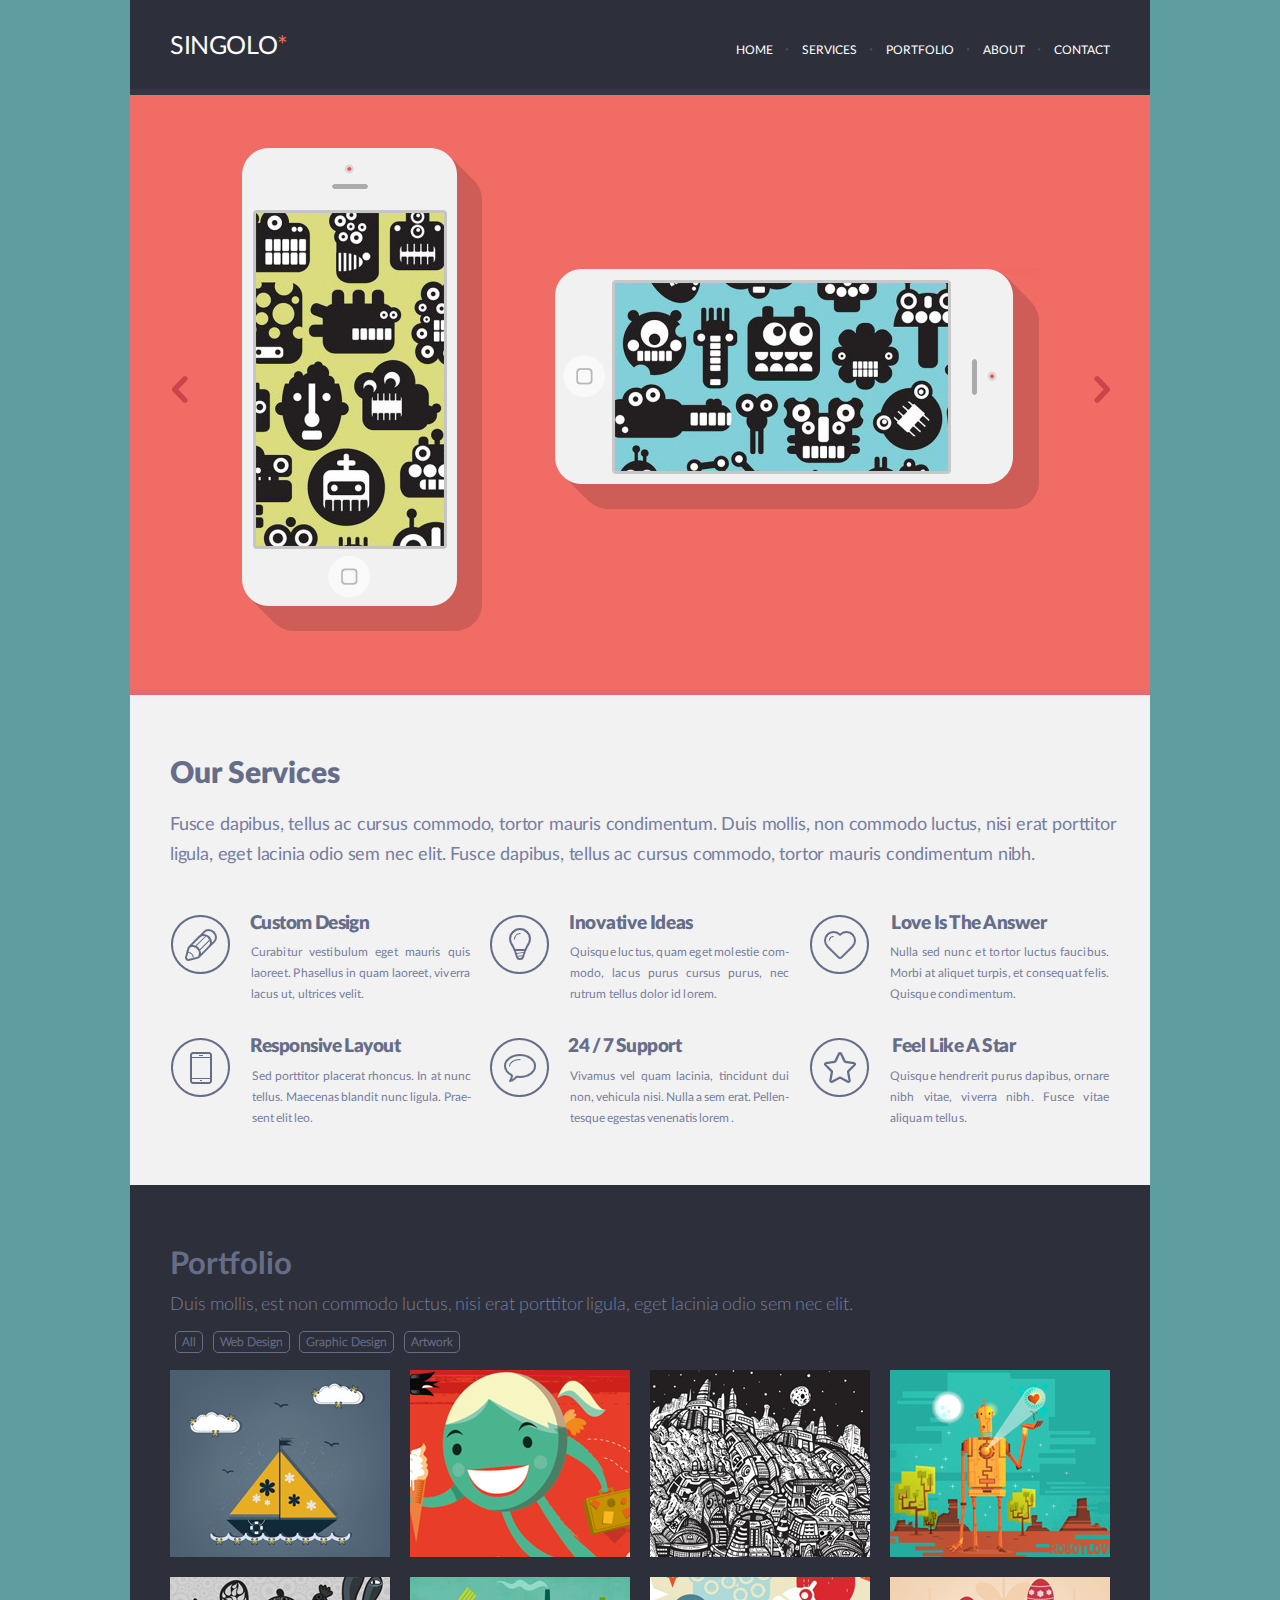
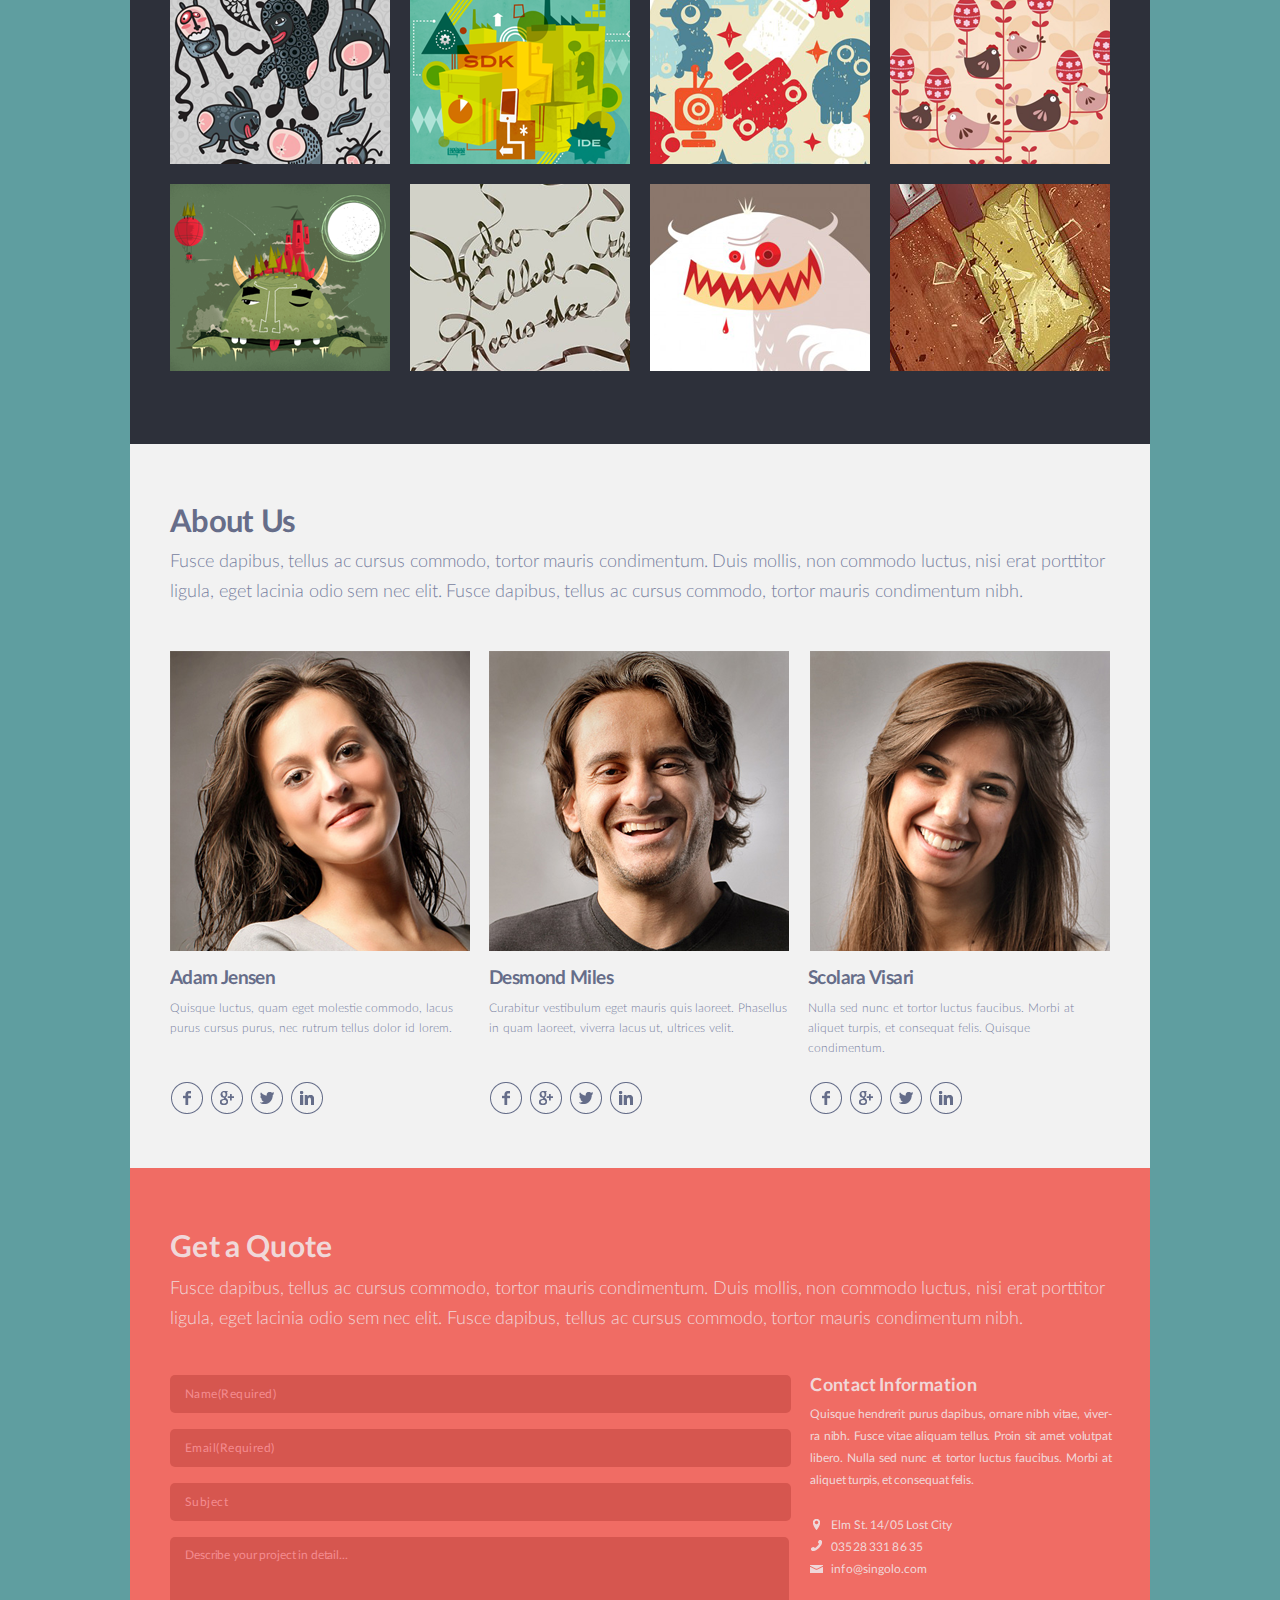
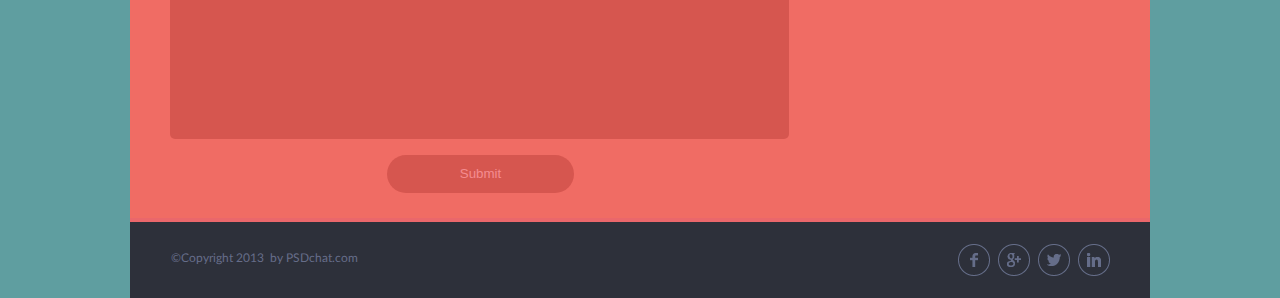
==== index.html @ caf3f199 "Update index.html" ====
<!DOCTYPE html>
<html lang="en">
<head>
    <meta charset="UTF-8">
    <meta name="viewport" content="width=device-width, initial-scale=1.0">
    <link rel="stylesheet" href="style.css">
    <title>SINGOLO</title>
    </head>
<body>
<div class="wrapper">
<header>
<div class="logo">
   <h1>SINGOLO</h1>
   
</div>
<nav class="header-nav">
   <ul class="header-nav-list">
   <li><a href="#">Home</a></li>
   <li><a href="#Services">Services</a></li>
   <li><a href="#Portfolio">Portfolio</a></li>
   <li><a href="#aboutUs">About</a></li>
   <li><a href="#contact">Contact</a></li>
</ul>
</nav>
</header>
<main>
   <section class="slider">
      <button class="leftArrow"></button>
      <section class="phones">
         <section class="verticalPhone"></section>
         <section class="horizontalPhone"></section>
      </section>
      <button class="rightArrow"></button>

   </section>
   <section class="Services" id="Services">
      
      <section class="Serv-Content">
         <h1>Our Services</h1>
         <p>Fusce dapibus, tellus ac cursus commodo, 
            tortor mauris condimentum. Duis mollis, non commodo 
            luctus, nisi erat porttitor ligula, eget lacinia odio 
            sem nec elit. Fusce dapibus, tellus ac cursus commodo, 
            tortor mauris condimentum nibh.</p>
      
  
            <article class="containerServices">
                  <div class="CustomDesignLogo"></div>
                  <section class="CustomDesign">
                     <h2>Custom Design</h2>
                                 <p>Curabitur vestibulum eget mauris quis laoreet.
                                     Phasellus in quam laoreet, viverra lacus ut, ultrices velit.</p>

                  </section>
                  <div class="IdeasLogo"></div>
                  <section class="Ideas">
                     <h2>Inovative Ideas</h2>
                        <p>Quisque luctus, quam eget molestie com-modo, lacus purus cursus purus,
                            nec rutrum tellus dolor id lorem.</p>
                    
                  </section>
                  <div class="LoveIsLogo"></div>
                  <section class="LoveIs">
                     <h2>Love Is The Answer</h2>
                     <p>Nulla sed nunc et tortor luctus faucibus. Morbi at aliquet turpis, 
                        et consequat felis. Quisque condimentum.</p>
                 
                  </section>
                  <div class="ResponsiveLogo"></div>
                  <section class="Responsive">
                     <h2>Responsive Layout</h2>
                        <p>Sed porttitor placerat rhoncus. In at nunc tellus. Maecenas blandit nunc ligula.
                            Prae-sent elit leo.</p>
                   
                  </section>
                  <div class="SupportLogo"></div>
                  <section class="Support">
                     <h2>24 / 7 Support</h2>
                        <p>Vivamus vel quam lacinia, tincidunt dui non, vehicula nisi. Nulla a sem erat. 
                           Pellen- tesque egestas venenatis lorem .</p>
                   
                  </section>
                  <div class="LikeAStarLogo"></div>
                  <section class="LikeAStar">
                     <h2>Feel Like A Star</h2>
                        <p>Quisque hendrerit purus dapibus, ornare nibh vitae, viverra nibh.
                            Fusce vitae aliquam tellus.</p>
                   
                  </section>
            </article> 
      </section>
</section>
<section class="Portfolio" id="Portfolio">
    <section class="container">
        <h1>Portfolio</h1>
        <p>Duis mollis, est non commodo luctus, nisi erat porttitor ligula, 
            eget lacinia odio sem nec elit.</p>
        <section class="buttonsSort">
        <button>All</button>
        <button>Web Design</button>
        <button>Graphic Design</button>
        <button>Artwork</button>
        </section>
            <section class="portfolioPics">
                <div class="divPic"><img class="Pic1" src="./assets/img/Pic 1.png" alt="Pic 1" ></div>
                <div class="divPic"><img class="Pic2" src="./assets/img/Pic 2.png" alt="Pic 2" ></div>
                <div class="divPic"><img class="Pic3" src="./assets/img/Pic 3.png" alt="Pic 3" ></div>
                <div class="divPic"><img class="Pic4"src="./assets/img/Pic 4.png" alt="Pic 4" ></div>
                <div class="divPic"><img class="Pic5"src="./assets/img/Pic 5.png" alt="Pic 5"></div>
                <div class="divPic"><img class="Pic6" src="./assets/img/Pic 6.png" alt="Pic 6" ></div>
                <div class="divPic"><img class="Pic7" src="./assets/img/Pic 7.png" alt="Pic 7" ></div>
                <div class="divPic"><img class="Pic8" src="./assets/img/Pic 8.png" alt="Pic 8"></div>
                <div class="divPic"><img class="Pic9" src="./assets/img/Pic 9.png" alt="Pic 9"></div>
                <div class="divPic"><img class="Pic10" src="./assets/img/Pic 10.png" alt="Pic 10" ></div>
                <div class="divPic"><img class="Pic11" src="./assets/img/Pic 11.png" alt="Pic 11" ></div>
                <div class="divPic"><img class="Pic12" src="./assets/img/Pic 12.png" alt="Pic 12"></div>
            </section>
    </section>
</section>

<section class="aboutUs" id="aboutUs">
    <section class="container">
        <h1>About Us</h1>
        <p>Fusce dapibus, tellus ac cursus commodo, tortor mauris condimentum.
            Duis mollis, non commodo luctus, nisi erat porttitor ligula, eget lacinia odio sem nec elit.
             Fusce dapibus, tellus ac cursus commodo, tortor mauris condimentum nibh.</p>
            
        <section class="profilePhotos">
        <div class="profilePic" id="Adam"><img src="./assets/img/Adam.png" alt="Adam"></div>
        <div class="profilePic" id="Desmond"><img src="./assets/img/Desmond.png" alt="Desmond"></div>
        <div class="profilePic" id="Scolara"><img src="./assets/img/Scolara.png" alt="Scolara"></div>
            
        </section>
        <section class="profileDescription">
            <div>
                <h2>Adam Jensen</h2>
                <p>Quisque luctus, quam eget molestie commodo, lacus purus cursus purus, 
                    nec rutrum tellus dolor id lorem.</p>
            </div>
            <div>
                <h2>Desmond Miles</h2>
                <p>Curabitur vestibulum eget mauris quis laoreet. Phasellus in quam laoreet, 
                    viverra lacus ut, ultrices velit.</p>
            </div>
            <div>
                <h2>Scolara Visari</h2>
                <p>Nulla sed nunc et tortor luctus faucibus. Morbi at aliquet turpis, 
                    et consequat felis. Quisque condimentum.</p>
            </div>
        </section>
        <section class="profileIcons">
            <div class="profileIconsContainer">
                <a href="https://www.facebook.com/"><img src="./assets/img/facebook.png" alt="Facebook"></a>
                <a href="https://plus.google.com/"><img src="./assets/img/google+.png" alt="Google+"></a>
                <a href="https://twitter.com/"><img src="./assets/img/twitter.png" alt="Twitter"></a>
                <a href="https://www.linkedin.com/"><img src="./assets/img/linkedin.png" alt="Linked In"></a>
            </div>
            <div class="profileIconsContainer">
                <a href="https://www.facebook.com/"><img src="./assets/img/facebook.png" alt="Facebook"></a>
                <a href="https://plus.google.com/"><img src="./assets/img/google+.png" alt="Google+"></a>
                <a href="https://twitter.com/"><img src="./assets/img/twitter.png" alt="Twitter"></a>
                <a href="https://www.linkedin.com/"><img src="./assets/img/linkedin.png" alt="Linked In"></a>
            </div>
            <div class="profileIconsContainer">
                <a href="https://www.facebook.com/"><img src="./assets/img/facebook.png" alt="Facebook"></a>
                <a href="https://plus.google.com/"><img src="./assets/img/google+.png" alt="Google+"></a>
                <a href="https://twitter.com/"><img src="./assets/img/twitter.png" alt="Twitter"></a>
                <a href="https://www.linkedin.com/"><img src="./assets/img/linkedin.png" alt="Linked In"></a>
            </div>
        </section>
</section>
</section>
<section class="getQuote" id="contact">
    <section class="containerQuote">
        <h1>Get a Quote</h1>
        <p>Fusce dapibus, tellus ac cursus commodo, tortor mauris condimentum. Duis mollis, non commodo luctus, nisi erat
        porttitor ligula, eget lacinia odio sem nec elit. Fusce dapibus, tellus ac cursus commodo, tortor mauris condimentum nibh.</p>      
        <form class="getQuoteContent">
            <section class="getQuoteInputs">    
                <input type="text" id="name" name="name" required placeholder="Name(Required)"size="70">
                <input type="email" id="email" name="email" required placeholder="Email(Required)"size="70">
                <input type="text" id="subject" name="subject" placeholder="Subject"size="70">
                <textarea id="message" name="message"  placeholder="Describe your project in detail..."rows="10" cols="70"></textarea>
                <button type="submit">Submit</button>
            </section>
            <section class="contactInfo">
                <h2>Contact Information</h2>
                <p>Quisque hendrerit purus dapibus, ornare nibh vitae, viver- ra nibh. Fusce vitae aliquam tellus. 
                    Proin sit amet volutpat libero. Nulla sed nunc et tortor luctus faucibus. Morbi at aliquet turpis, et consequat felis. 
                </p>
                <section class="contacts">
                    <a class="map-icon" href="https://www.google.com/maps/@36.2776846,-95.8295968,21z"><img src="./assets/img/map-icon.png" alt="map-icon"></a>
                    <a href="https://www.google.com/maps/@36.2776846,-95.8295968,21z"><p>Elm St. 14/05 Lost City</p></a>
                    <a class="phone-icon" href="tel:03528 331 86 35"><img src="./assets/img/phone-icon.png" alt="phone-icon"></a>
                    <a href="tel:03528 331 86 35"><p>03528 331 86 35</p></a>
                    <a class="mail-icon"  href="mailto:info@singolo.com"><img src="./assets/img/mail-icon.png" alt="mail-icon"></a>
                    <a href="mailto:info@singolo.com"><p>info@singolo.com</p></a>
                </section>
            </section>
        </form>
    </section>
</section>

</main>
<footer>
    <section class="foot">
        <div class="copyright">&#169;Copyright 2013 &nbsp;by PSDchat.com</div>
        <div class="footerImg">
            <a href="https://www.facebook.com/"><img src="./assets/img/facebook.png" alt="Facebook"></a>
            <a href="https://plus.google.com/"><img src="./assets/img/google+.png" alt="Google+"></a>
            <a href="https://twitter.com/"><img src="./assets/img/twitter.png" alt="Twitter"></a>
            <a href="https://www.linkedin.com/"><img src="./assets/img/linkedin.png" alt="Linked In"></a>
        </div>
    </section>
</footer>

</div> 
</body>
</html>
---- style.css ----
main{
    padding: 0 auto;
    margin: 0 auto;
    max-width: 1020px;
    background-color: #2d303a;
}

header{
    background-color: #2d303a;
    color:white;
    display: flex;
    flex-direction: row;
    flex-wrap: nowrap;
    justify-content: space-between;
    align-items: center;
    text-transform: uppercase;
    background-color: #2d303a;
    height: 89px;
    border-bottom: 6px solid #323746;
    width: 1020px;
}
.logo h1{
    margin-left:40px;
    padding-top: 5px;
    font-size: 25px;
    line-height: 6px;
    color: #ffffff;
    font-family: "Lato-Regular";
    font-weight: 500;
    text-align: left;
    letter-spacing: -0.4px;
    font-stretch: ultra-condensed;
}
.logo-star{
    color:  #f06c64;
}
.logo h1::after{
    content: "*";
    color:  #f06c64;
    margin-right:2px ;
}
.logo{
    display: flex;
    flex-direction: row;
}
.header-nav-list{
    
    margin: 0;
    padding: 0;
    list-style: none;
    display: flex;
    justify-content: space-evenly;
    align-content:center;
    color: #ffffff;
    font-family: "Lato-Regular";
    font-weight: 500;
    text-align: left;
}
.header-nav-list li a{
    line-height: 6px;
    font-size: 12px;
    color:white;
    text-decoration: none;
    font-family: "Lato-Regular";
    padding-right:10px;
    text-align: left;
    
}
.header-nav li:not(:last-child)::after {
    content: "·";
    color: #494e62;
    margin-right: 13px;
    margin-left: 2px;
    margin-top: 105px;
}
.header-nav{
    padding-top:10px;
    padding-right: 30px;
}
.header-nav li a:hover{
color:#f06c64;
}
.slider{
    background-color: #f06c64;
    min-height: 594px;
    /*width: 100%;*/
    width: 1020px;
    border-bottom:6px solid #ea676b;
}
.verticalPhone{
    position: absolute;
    background: url(assets/img/iPhone_Vertical.png) no-repeat;
    height:500px;
    width: 301px;
    border: none;
    margin-left: 110px;
    margin-top: 51px;
}
.horizontalPhone{
    position: absolute;
    background: url(assets/img/iPhone_Horizontal.png) no-repeat;
    height:500px;
    width: 500px;
    border: none;
    margin-left: 424px;
    margin-top: 173px;
}
.leftArrow{
    margin-top: 281px;
    position: absolute;
    background: url(assets/img/leftArrow.png) no-repeat;
    height:30px;
    width: 30px;
    border: none;
    margin-left: 42px;
    cursor: pointer;
}
.leftArrow:hover{
    opacity: 0.7;
}
.rightArrow{
    position: absolute;
    background: url(assets/img/rightArrow.png) no-repeat;
    height:30px;
    width: 30px;
    border: none;
    margin-left: 964px;
    margin-top: 281px;
    cursor: pointer;
}
.rightArrow:hover{
    opacity: 0.7;
}
.Services{
    padding-top:10px;
    height: 484px;
    width: 1020px;
    background-color: #f2f2f2;
    border-bottom: 6px solid #ffffff;
}
.Serv-Content {
    margin:60px 30px 35px 40px ;
}
.Serv-Content h1{
    font-size: 30px;
    line-height: 18px;
    color: #666d89;
    font-family: "Lato-Black";
    font-weight: 900;
    text-align: left;
    margin-bottom: 25px;
}
.Serv-Content p{
    display: block;
    text-align: justify;
    font-size: 18px;
    line-height: 30px;
    color: #767e9e;
    font-family: "Lato-Regular";
    font-weight: 100;
    letter-spacing: -0.17px;
    text-align: left;
    margin-top: 27px;
    word-spacing: 0.3.5px;
}
.containerServices{
    display: flex;
    flex-wrap: wrap;
    flex-direction: row;
    align-content: center;
    margin-top: 29px;
}
.containerServices h2{
    font-size: 19px;
    line-height: 18px;
    color: #666d89;
    font-family: "Lato-Black";
    font-weight: 900;
    text-align: left;
    word-spacing: -0.5px;
    letter-spacing: -0.5px;
}
.containerServices h2:hover{
    opacity: 0.7;
    cursor: pointer;
}
.containerServices p{
    width: 219px;
    height: 128px;
    font-size: 12px;
    line-height: 21px;
    color: #767e9e;
    font-family: "Lato-Regular";
    font-weight: 100;
    margin-top: -8px;
    text-align: justify;
    word-spacing: -0.7px;
    letter-spacing: 0.1px;  
}
.CustomDesign{ 
    margin-left: 20px;
    margin-bottom:-50px ; 
}
.CustomDesign h2{
    letter-spacing: -0.55px;
}
.CustomDesign p{
    padding-top: 1px;
    padding-left: 1px;
}
.CustomDesignLogo{
    background: url(assets/img/pen.png);
    width: 60px;
    background-repeat: no-repeat;
    margin-top: 15px;
}
.Ideas{
    margin-left: 20px;
    margin-bottom:-50px ;
}
.Ideas h2{
    letter-spacing: -0.3px;
}
.Ideas p{
    padding-top: 1px;
    padding-left: 1px;
}
.IdeasLogo{
    background: url(assets/img/lightbulb.png);
    width: 60px;
    background-repeat: no-repeat;
    margin-top: 15px;
    margin-left: 19px;
}

.LoveIs{
    margin-left: 22px;
    margin-bottom:-50px ;
}
.LoveIs p{
    padding-top: 1px;
    margin-left: -1px;
}
.LoveIs h2{
    margin-left: 0px;
    word-spacing: 0px;
}
.LoveIsLogo{
    background: url(assets/img/heart.png);
    width: 60px;
    background-repeat: no-repeat;
    margin-top: 15px;
    margin-left: 20px;
}
.Responsive{
    margin-left: 20px;
    margin-top: -9px;
}
.Responsive p{
    margin-top: -5.85px;
    margin-left: 2px;
    text-align: justify;
    word-spacing: -1.1px;
    letter-spacing: 0px;
}
.ResponsiveLogo{
    background: url(assets/img/phone.png);
    width: 60px;
    background-repeat: no-repeat;
    margin-top: 5px;
}
.Support{
    margin-left: 19px;
    margin-top: -8px;   
}
.Support h2{
    margin-top: 14px;
    margin-left: -2px;
    word-spacing: -1px;
}
.Support p{
    margin-top: -5px;
    text-align: justify;
    word-spacing: -1px;
    letter-spacing: 0px;
}
.SupportLogo{
    background: url(assets/img/bubble.png);
    width: 60px;
    background-repeat: no-repeat;
    margin-top: 5px;
    margin-left: 18px;
    margin-right: 2px;
}
.LikeAStar{
    margin-left: 21px;
    margin-top: -8px;
    
}
.LikeAStar h2{
    letter-spacing: -0.3px;
    margin-top: 14px;
}
.LikeAStar p{
    margin-top: -5px;
    margin-left: -2px;
}
.LikeAStarLogo{
    background: url(assets/img/Star.png);
    width: 60px;
    background-repeat: no-repeat;
    margin-top: 5px;
    margin-left: 20px;
    margin-right: 2px;
}
@font-face{
    font-family: Lato-Regular;
    src: url(assets/fonts/LatoLatin/LatoLatin-Regular.woff)
}
@font-face{
    font-family: Lato-Black;
    src: url(assets/fonts/LatoLatin/LatoLatin-Black.woff)
}
@font-face{
    font-family: Lato-Bold;
    src: url(assets/fonts/LatoLatin/LatoLatin-Bold.woff);
}
@font-face{
    font-family: Lato-Light;
    src: url(assets/fonts/LatoLatin/LatoLatin-Light.woff);
}
@-moz-document url-prefix() {
    h2 {
      font-weight: lighter !important;
    }
    h1 {
        font-weight: lighter !important;
      }
      p {
        font-weight: lighter !important;
      }
      button{
        font-weight: lighter !important;
        padding: 5px;
      }
     
  }
body{
    padding: 0;
    margin: 0 auto;
    max-width: 1020px;
    background-color: cadetblue;
}
.container{
    padding: 0;
    margin: 0 auto;
    max-width: 940px;
    
}

.Portfolio{
    margin-top: -31px;
    width: 1020px;
    height: 864px;
    background-color: #2d303a;
    border-bottom: 5px solid #323746;
 
}
.Portfolio h1{
    padding-top: 71px;
    font-size: 31px;
    line-height: 18px;
    color: #666d89;
    font-family: "Lato-Bold";
    font-weight: 900;
}
.Portfolio p{
    margin-top: -5px;
    word-spacing: -1.3px;
    font-size: 18px;
    line-height: 30px;
    color: #767e9e;
    font-family: "Lato-Light";
    font-weight: 300;
    text-align: left;
    overflow: hidden;
}
.aboutUs{
    width: 1020px;
    height: 728px;
    background-color: #f2f2f2;
    margin-top: -31px;
    border-bottom: 6px solid #ffffff;
   
}
.buttonsSort button{
   
    border-radius: 5px;
    background-color:transparent;
    border: 1px solid #666d89;
    font-size: 12px;
    line-height: 6px;
    color: #666d89;
    font-family: "Lato-Light";
    font-weight: 900;
    text-align: left;
    height: 22px;
    
}

.buttonsSort{
    display: flex;
    width: 295px;
    margin-top: -7px;
    justify-content: space-around;
    
}
.buttonsSort button:hover{
    color:#ffffff;
    cursor: pointer;
}
.portfolioPics{
    margin-top: 17px;
    display: grid;
    grid-template-columns: repeat(4, 220px);
    grid-template-rows: repeat(3,187px);
    grid-row-gap: 20px;
    grid-column-gap: 20px;
    overflow: hidden;
}
.divPic:nth-child(n+13){
    display: none;
}
.Pic1{
    margin: -11px 0 0 -8px;
}
.Pic2{
    
  margin: -43px 0 0 -82px;
}
.Pic3{
    margin: -1px 0 0 -11px;
}
.Pic4{
    margin: -2px 0 0 -24px;
}
.Pic5{
    margin: -16px 0 0 -10px;
}
.Pic6{
    margin: -4px 0 0 -16px;
}
.Pic7{
    margin: -39px 0 0 -31px;
}
.Pic8{
    margin: -32px 0 0 -24px;
}
.Pic9{
    margin:-2px 0 0 -16px;
}
.Pic10{
    margin:-113px 0 0 -141px;
}
.Pic11{
    margin:-175px 0 0 -144px;
}
.Pic12{
    margin: -60px 0 0 -36px;
}
.divPic{
    overflow: hidden;
}

.aboutUs h1{
    padding: 70px 0  0 0;
    word-spacing: -0.3px;
    letter-spacing: -0.7px;
    font-size: 31px;
    line-height: 18px;
    color: #666d89;
    font-family: "Lato-Bold";
    font-weight: 900;
}
.aboutUs p{
    margin-top: -5px;
    word-spacing: -0.4px;
    font-size: 18px;
    line-height: 30px;
    color: #767e9e;
    font-family: "Lato-Light";
    font-weight: 300;
    text-align: left;
    overflow: hidden;
}
.profilePhotos{
    margin-top: 44px;
    display: grid;
    grid-template-columns: repeat(3, 300px);
    grid-column-gap: 19px;
    overflow: hidden;

}
.profilePic{
    height: 300px;
    width: 300px;
    overflow: hidden;
}
#Scolara{
    margin-left: 2px;
}
.profileDescription{
    margin-top: 3px;
    display: grid;
    grid-template-columns: repeat(3, 300px);
    grid-column-gap: 19px;
    overflow: hidden;

}
.profileDescription h2{
    word-spacing: -0.3px;
    letter-spacing: -0.6px;
    font-size: 19px;
    line-height: 18px;
    color: #666d89;
    font-family: "Lato-Bold";
    font-weight: 900;
    white-space: nowrap;
    overflow: hidden;
}
.profileDescription p{
    margin-top: -6px;
    word-spacing: 0.9px;
    font-size: 12px;
    line-height: 20px;
    color: #767e9e;
    font-family: "Lato-Light";
    font-weight: 300;
    text-align: left;
    overflow: hidden;
}
.profileIcons{
    margin-top: 12px;
    display: grid;
    grid-template-columns: repeat(3, 300px);
    grid-column-gap: 19px;
    overflow: hidden;
}
.profileIconsContainer:nth-child(3){
   margin-left: 1px;
}
.profileIconsContainer{
    padding-left: 1px;
    width: 152px;
    display: flex;
    flex-direction: row;
    justify-content: space-between;
}
.getQuote{
    padding: 0;
    margin: 0 auto;
    width: 1020px;
    height: 650px;
    background-color: #f06c64;
    margin-top: -30px;
    border-bottom:4px solid #ea676b;
}
.containerQuote{
    padding: 0;
    margin: 0 auto;
    width: 940px;
}
.containerQuote h1{
    font-family: "Lato-Bold";
    font-size: 30px;
    color: #F0D8D9;
    padding-top: 62px;
    word-spacing: -2.1px;
    letter-spacing: 0.35px;
}
.containerQuote p{
    font-family: "Lato-Light";
    font-size: 18px;
    color: #F0D8D9;
    margin-top:-12px;
    line-height:30px;
    word-spacing: -0.35px;
    
}
.getQuoteContent{
    display: grid;
    grid-template-columns: 66% 34%;
    column-gap: 20px;
}
.getQuoteInputs{
    margin-top: 23px;
    display: grid;
    row-gap: 7px;
   
}
.getQuoteInputs input{
    background-color: transparent;
    border: none;
    line-height: 6px;
    margin-bottom: 9px;
    padding-left: 15px;
    width: 604px;
    height: 36px;
    border-radius: 5px;
    background-color: #d6564f;
    
}
.getQuoteInputs input::placeholder{
    font-family: "Lato-Regular";
    font-size: 12px;
    color:#f48c8f;
    letter-spacing: 0.45px;
    
}
.getQuoteInputs textarea{
    background-color: transparent;
    border: none;
    line-height: 33px;
    margin-bottom: 9px;
    padding-left: 15px;
    width: 602px;
    height: 198px;
    border-radius: 5px;
    background-color: #d6564f;
    resize: none;
}
.getQuoteInputs textarea::placeholder{
    font-family: "Lato-Regular";
    font-size: 12px;
    color:#f48c8f;
    word-spacing: -0.2px;
    letter-spacing: -0.1px;
}
.getQuoteInputs button{
    margin: 0 auto;
    width: 30%;
    height: 38px;
    border-radius: 50px;
    border: none;
    background-color: #d6564f;
    color:#f48c8f;
}
.getQuoteInputs button:hover{
    color:#fff;
    cursor: pointer;
}

.contactInfo h2{
    font-family: "Lato-Bold";
    margin-top: 23px;
    font-size: 18px;
    color: #F0D8D9;
    word-spacing: -2.1px;
    letter-spacing: 0.35px;
}
.contactInfo p{
    font-family: "Lato-Regular";
    margin-top: -8px;
    font-size: 12px;
    line-height: 21.95px;
    color: #F0D8D9;
    word-spacing: -0.7px;
    letter-spacing: -0.1px;
    text-align: justify;
    padding-right: 17px;
}
.contactInfo{
    margin-right: 1px;
}
.contacts {
    margin-top: 33px;
    margin-left: 15px;
    width: 150px;
    display: grid;
    grid-template-columns: auto 150px;
}
.contacts p {
    font-family: "Lato-Regular";
    font-size: 12px;
    line-height: 18px;
    color: #F0D8D9;
    text-align: justify;
    letter-spacing: 0.05px;
}
footer{
    background-color: #2d303a;
    height: 76px;
    width: 1020px;
}
.foot{
    margin: 0 auto;
    width: 940px;
    display: flex;
    flex-direction: row;
    justify-content: space-between;
    align-items: center;
}
.footerImg{
    width: 168px;
    margin: 22px -8px 0 0;
    display: flex;
    flex-direction: row;
    justify-content: space-evenly;
    align-items: center;
}
.copyright{
    font-family: "Lato-Regular";
    font-size: 12px;
    line-height: 18px;
    color: #666d89;
    text-align: justify;
    letter-spacing: 0px;
    margin: 15px 0 0 1px;

}
a{
    text-decoration: none;
}
.map-icon{
    margin:-8px 11px 0 -12px;
}
.phone-icon{
    margin:-9px 5px 0 -14px;
}
.mail-icon{
    margin:-9px 5px 0 -15px;
}
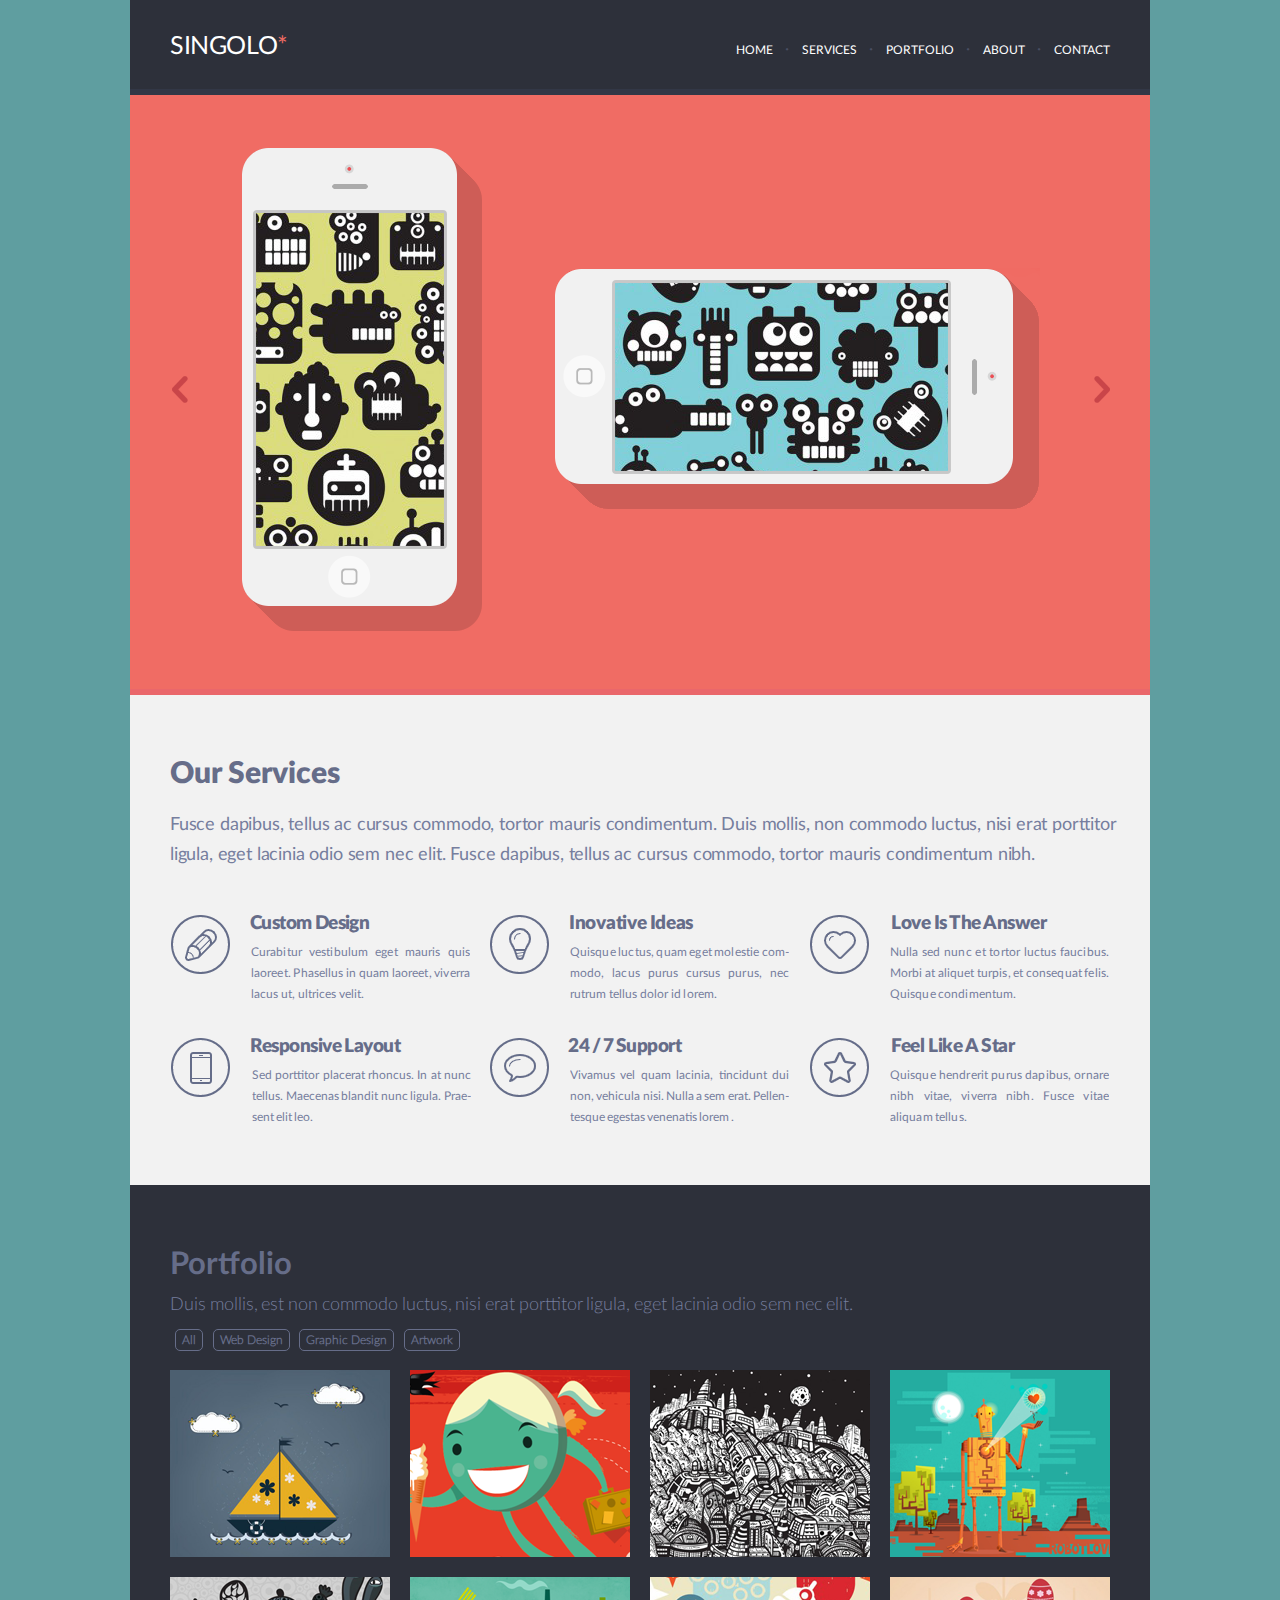
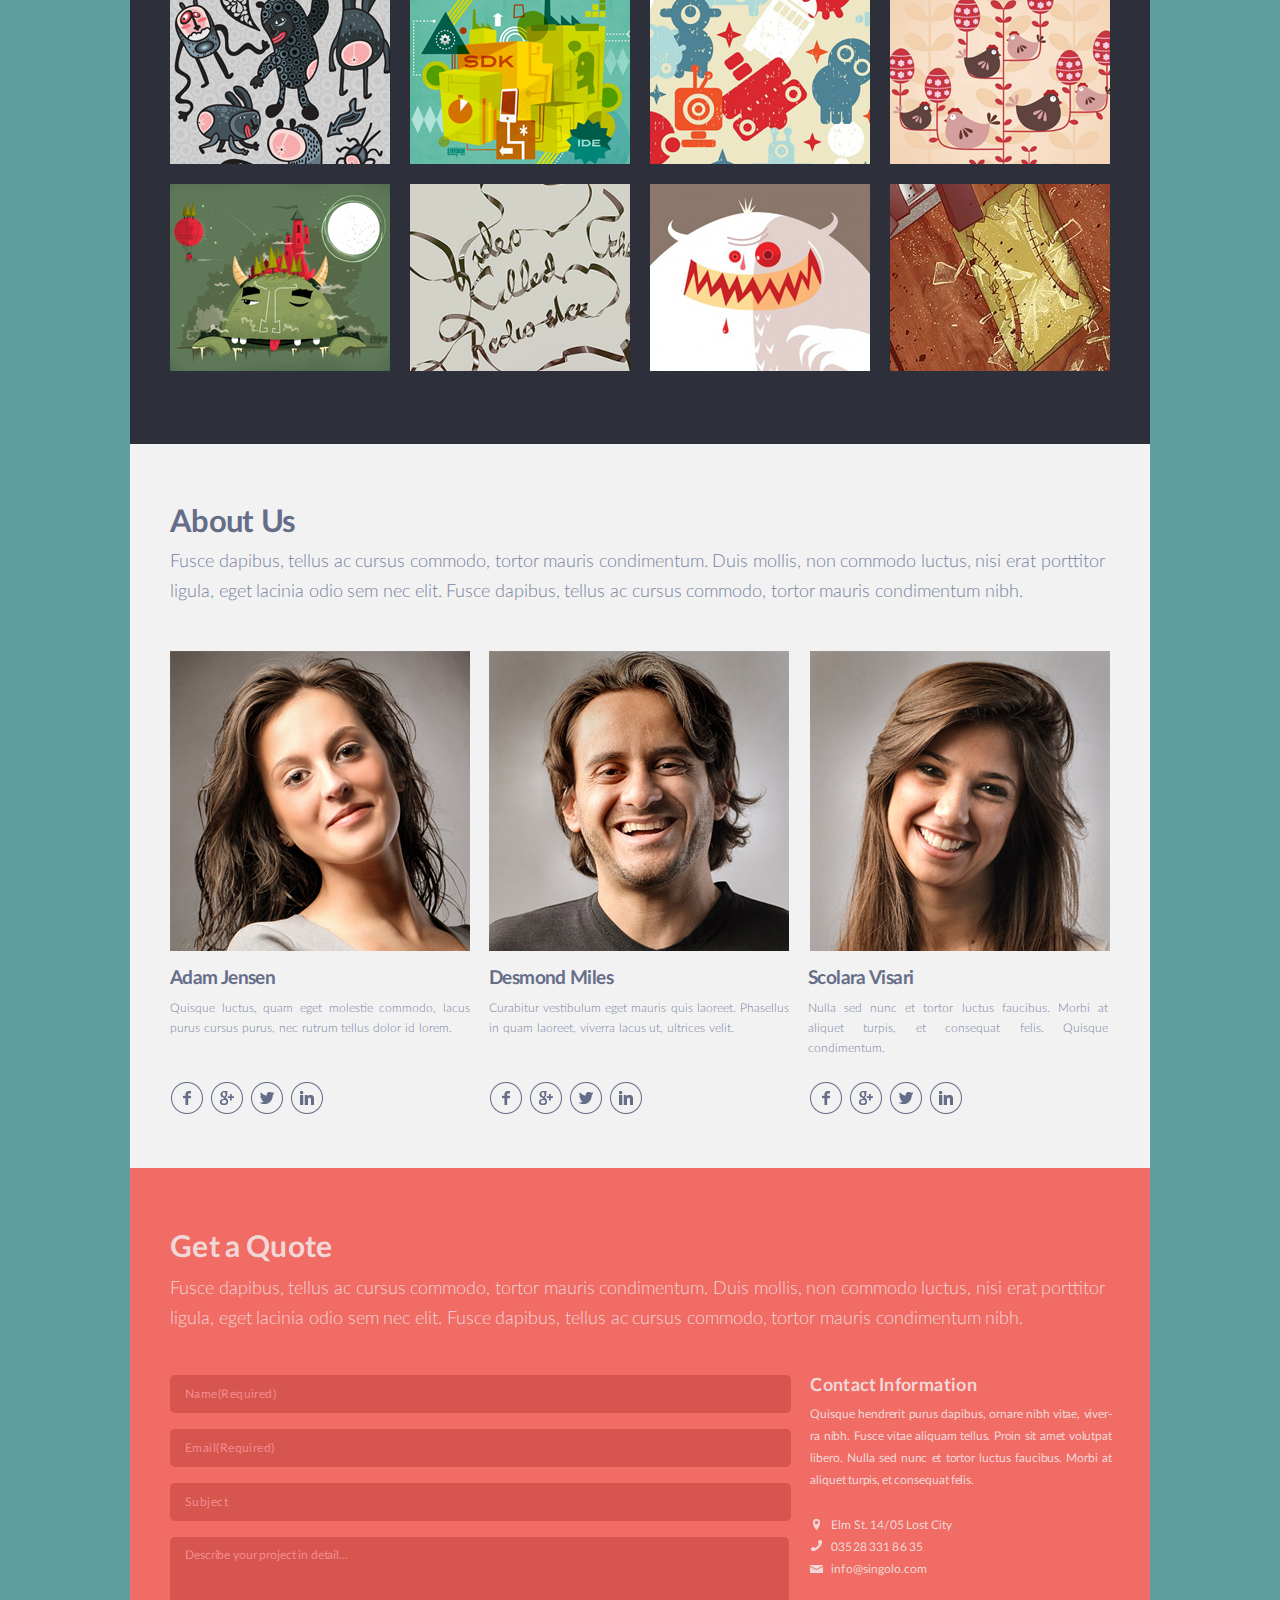
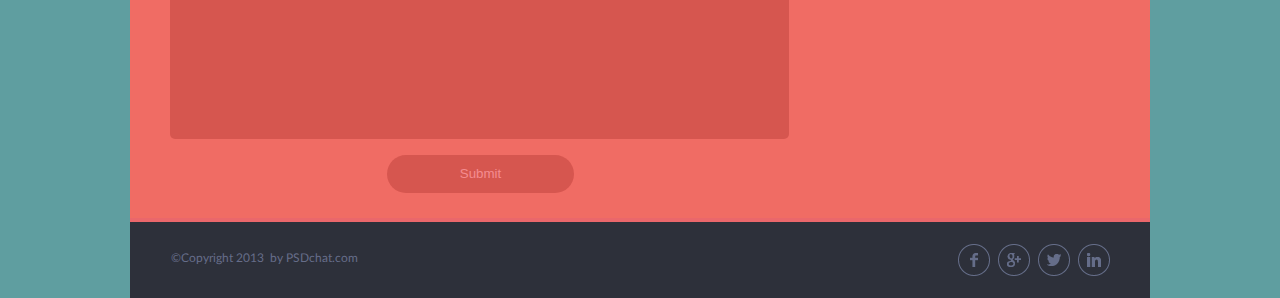
==== commit 6e3b06ee: "feat: features" ====
--- a/index.html
+++ b/index.html
@@ -5,7 +5,7 @@
     <meta name="viewport" content="width=device-width, initial-scale=1.0">
     <link rel="stylesheet" href="style.css">
     <title>SINGOLO</title>
-    </head>
+</head>
 <body>
 <div class="wrapper">
 <header>
@@ -133,39 +133,39 @@
         </section>
         <section class="profileDescription">
             <div>
-                <h2>Adam Jensen</h2>
+                <a href="#"><h2>Adam Jensen</h2></a>
                 <p>Quisque luctus, quam eget molestie commodo, lacus purus cursus purus, 
                     nec rutrum tellus dolor id lorem.</p>
             </div>
             <div>
-                <h2>Desmond Miles</h2>
+                <a href="#"><h2>Desmond Miles</h2></a>
                 <p>Curabitur vestibulum eget mauris quis laoreet. Phasellus in quam laoreet, 
                     viverra lacus ut, ultrices velit.</p>
             </div>
             <div>
-                <h2>Scolara Visari</h2>
+                <a href="#"><h2>Scolara Visari</h2></a>
                 <p>Nulla sed nunc et tortor luctus faucibus. Morbi at aliquet turpis, 
                     et consequat felis. Quisque condimentum.</p>
             </div>
         </section>
         <section class="profileIcons">
             <div class="profileIconsContainer">
-                <a href="https://www.facebook.com/"><img src="./assets/img/facebook.png" alt="Facebook"></a>
-                <a href="https://plus.google.com/"><img src="./assets/img/google+.png" alt="Google+"></a>
-                <a href="https://twitter.com/"><img src="./assets/img/twitter.png" alt="Twitter"></a>
-                <a href="https://www.linkedin.com/"><img src="./assets/img/linkedin.png" alt="Linked In"></a>
+                <div class="ico"><a href="https://www.facebook.com/"><img src="./assets/img/facebook.png" alt="Facebook"></a></div>
+                <div class="ico"><a href="https://plus.google.com/"><img src="./assets/img/google+.png" alt="Google+"></a></div>
+                <div class="ico"><a href="https://twitter.com/"><img src="./assets/img/twitter.png" alt="Twitter"></a></div>
+                <div class="ico"><a href="https://www.linkedin.com/"><img src="./assets/img/linkedin.png" alt="Linked In"></a></div>
             </div>
             <div class="profileIconsContainer">
-                <a href="https://www.facebook.com/"><img src="./assets/img/facebook.png" alt="Facebook"></a>
-                <a href="https://plus.google.com/"><img src="./assets/img/google+.png" alt="Google+"></a>
-                <a href="https://twitter.com/"><img src="./assets/img/twitter.png" alt="Twitter"></a>
-                <a href="https://www.linkedin.com/"><img src="./assets/img/linkedin.png" alt="Linked In"></a>
+                <div class="ico"><a href="https://www.facebook.com/"><img src="./assets/img/facebook.png" alt="Facebook"></a></div>
+                <div class="ico"><a href="https://plus.google.com/"><img src="./assets/img/google+.png" alt="Google+"></a></div>
+                <div class="ico"><a href="https://twitter.com/"><img src="./assets/img/twitter.png" alt="Twitter"></a></div>
+                <div class="ico"><a href="https://www.linkedin.com/"><img src="./assets/img/linkedin.png" alt="Linked In"></a></div>
             </div>
             <div class="profileIconsContainer">
-                <a href="https://www.facebook.com/"><img src="./assets/img/facebook.png" alt="Facebook"></a>
-                <a href="https://plus.google.com/"><img src="./assets/img/google+.png" alt="Google+"></a>
-                <a href="https://twitter.com/"><img src="./assets/img/twitter.png" alt="Twitter"></a>
-                <a href="https://www.linkedin.com/"><img src="./assets/img/linkedin.png" alt="Linked In"></a>
+                <div class="ico"><a href="https://www.facebook.com/"><img src="./assets/img/facebook.png" alt="Facebook"></a></div>
+                <div class="ico"><a href="https://plus.google.com/"><img src="./assets/img/google+.png" alt="Google+"></a></div>
+                <div class="ico"><a href="https://twitter.com/"><img src="./assets/img/twitter.png" alt="Twitter"></a></div>
+                <div class="ico"><a href="https://www.linkedin.com/"><img src="./assets/img/linkedin.png" alt="Linked In"></a></div>
             </div>
         </section>
 </section>
@@ -175,14 +175,14 @@
         <h1>Get a Quote</h1>
         <p>Fusce dapibus, tellus ac cursus commodo, tortor mauris condimentum. Duis mollis, non commodo luctus, nisi erat
         porttitor ligula, eget lacinia odio sem nec elit. Fusce dapibus, tellus ac cursus commodo, tortor mauris condimentum nibh.</p>      
-        <form class="getQuoteContent">
-            <section class="getQuoteInputs">    
+        <section class="getQuoteContent">
+            <form class="getQuoteInputs">    
                 <input type="text" id="name" name="name" required placeholder="Name(Required)"size="70">
                 <input type="email" id="email" name="email" required placeholder="Email(Required)"size="70">
                 <input type="text" id="subject" name="subject" placeholder="Subject"size="70">
                 <textarea id="message" name="message"  placeholder="Describe your project in detail..."rows="10" cols="70"></textarea>
                 <button type="submit">Submit</button>
-            </section>
+            </form>
             <section class="contactInfo">
                 <h2>Contact Information</h2>
                 <p>Quisque hendrerit purus dapibus, ornare nibh vitae, viver- ra nibh. Fusce vitae aliquam tellus. 
@@ -197,7 +197,7 @@
                     <a href="mailto:info@singolo.com"><p>info@singolo.com</p></a>
                 </section>
             </section>
-        </form>
+        </section>
     </section>
 </section>
 
@@ -206,14 +206,13 @@
     <section class="foot">
         <div class="copyright">&#169;Copyright 2013 &nbsp;by PSDchat.com</div>
         <div class="footerImg">
-            <a href="https://www.facebook.com/"><img src="./assets/img/facebook.png" alt="Facebook"></a>
-            <a href="https://plus.google.com/"><img src="./assets/img/google+.png" alt="Google+"></a>
-            <a href="https://twitter.com/"><img src="./assets/img/twitter.png" alt="Twitter"></a>
-            <a href="https://www.linkedin.com/"><img src="./assets/img/linkedin.png" alt="Linked In"></a>
+            <div class="ico"><a href="https://www.facebook.com/"><img src="./assets/img/facebook.png" alt="Facebook"></a></div>
+            <div class="ico"><a href="https://plus.google.com/"><img src="./assets/img/google+.png" alt="Google+"></a></div>
+            <div class="ico"><a href="https://twitter.com/"><img src="./assets/img/twitter.png" alt="Twitter"></a></div>
+            <div class="ico"><a href="https://www.linkedin.com/"><img src="./assets/img/linkedin.png" alt="Linked In"></a></div>
         </div>
     </section>
 </footer>
-
 </div> 
 </body>
-</html>
+</html>--- a/style.css
+++ b/style.css
@@ -161,7 +161,7 @@
     letter-spacing: -0.17px;
     text-align: left;
     margin-top: 27px;
-    word-spacing: 0.3.5px;
+    word-spacing: 0px;
 }
 .containerServices{
     display: flex;
@@ -200,6 +200,7 @@
 .CustomDesign{ 
     margin-left: 20px;
     margin-bottom:-50px ; 
+    height: 183px;
 }
 .CustomDesign h2{
     letter-spacing: -0.55px;
@@ -207,6 +208,8 @@
 .CustomDesign p{
     padding-top: 1px;
     padding-left: 1px;
+    height: 60px;
+    overflow: hidden;    
 }
 .CustomDesignLogo{
     background: url(assets/img/pen.png);
@@ -224,6 +227,8 @@
 .Ideas p{
     padding-top: 1px;
     padding-left: 1px;
+    height: 60px;
+    overflow: hidden;
 }
 .IdeasLogo{
     background: url(assets/img/lightbulb.png);
@@ -240,6 +245,8 @@
 .LoveIs p{
     padding-top: 1px;
     margin-left: -1px;
+    height: 60px;
+    overflow: hidden;
 }
 .LoveIs h2{
     margin-left: 0px;
@@ -253,15 +260,16 @@
     margin-left: 20px;
 }
 .Responsive{
-    margin-left: 20px;
-    margin-top: -9px;
+    margin: -10px 0 0 20px;;
 }
 .Responsive p{
-    margin-top: -5.85px;
+    margin-top: -7px;
     margin-left: 2px;
     text-align: justify;
     word-spacing: -1.1px;
     letter-spacing: 0px;
+    height: 60px;
+    overflow: hidden;
 }
 .ResponsiveLogo{
     background: url(assets/img/phone.png);
@@ -279,10 +287,12 @@
     word-spacing: -1px;
 }
 .Support p{
-    margin-top: -5px;
+    margin-top: -7px;
     text-align: justify;
     word-spacing: -1px;
     letter-spacing: 0px;
+    height: 60px;
+    overflow: hidden;
 }
 .SupportLogo{
     background: url(assets/img/bubble.png);
@@ -295,15 +305,20 @@
 .LikeAStar{
     margin-left: 21px;
     margin-top: -8px;
-    
+    width: 220px;
+    height: 100px;
 }
 .LikeAStar h2{
     letter-spacing: -0.3px;
     margin-top: 14px;
+    margin-left: -1px;
 }
 .LikeAStar p{
-    margin-top: -5px;
+    margin-top: -7px;
     margin-left: -2px;
+    height: 60px;
+    overflow: hidden;
+    text-align: justify;
 }
 .LikeAStarLogo{
     background: url(assets/img/Star.png);
@@ -411,7 +426,7 @@
 .buttonsSort{
     display: flex;
     width: 295px;
-    margin-top: -7px;
+    margin: -9px 0 19px 0;
     justify-content: space-around;
     
 }
@@ -492,6 +507,7 @@
     font-weight: 300;
     text-align: left;
     overflow: hidden;
+    text-overflow: ellipsis;
 }
 .profilePhotos{
     margin-top: 44px;
@@ -515,6 +531,7 @@
     grid-template-columns: repeat(3, 300px);
     grid-column-gap: 19px;
     overflow: hidden;
+    text-overflow: ellipsis;
 
 }
 .profileDescription h2{
@@ -527,6 +544,7 @@
     font-weight: 900;
     white-space: nowrap;
     overflow: hidden;
+    text-overflow: ellipsis;
 }
 .profileDescription p{
     margin-top: -6px;
@@ -538,6 +556,8 @@
     font-weight: 300;
     text-align: left;
     overflow: hidden;
+    text-overflow: ellipsis;
+    text-align: justify;
 }
 .profileIcons{
     margin-top: 12px;
@@ -721,6 +741,9 @@
 a{
     text-decoration: none;
 }
+a h2:hover{
+    opacity: 0.5;
+}
 .map-icon{
     margin:-8px 11px 0 -12px;
 }
@@ -730,4 +753,13 @@
 .mail-icon{
     margin:-9px 5px 0 -15px;
 }
-
+.ico:hover{
+   border-radius: 50%;
+   background-color: #f48c8f;
+   height: 32px;
+   width: 32px;
+}
+.divPic img:hover{
+    transition: 1s;
+    transform: scale(1.2); 
+}
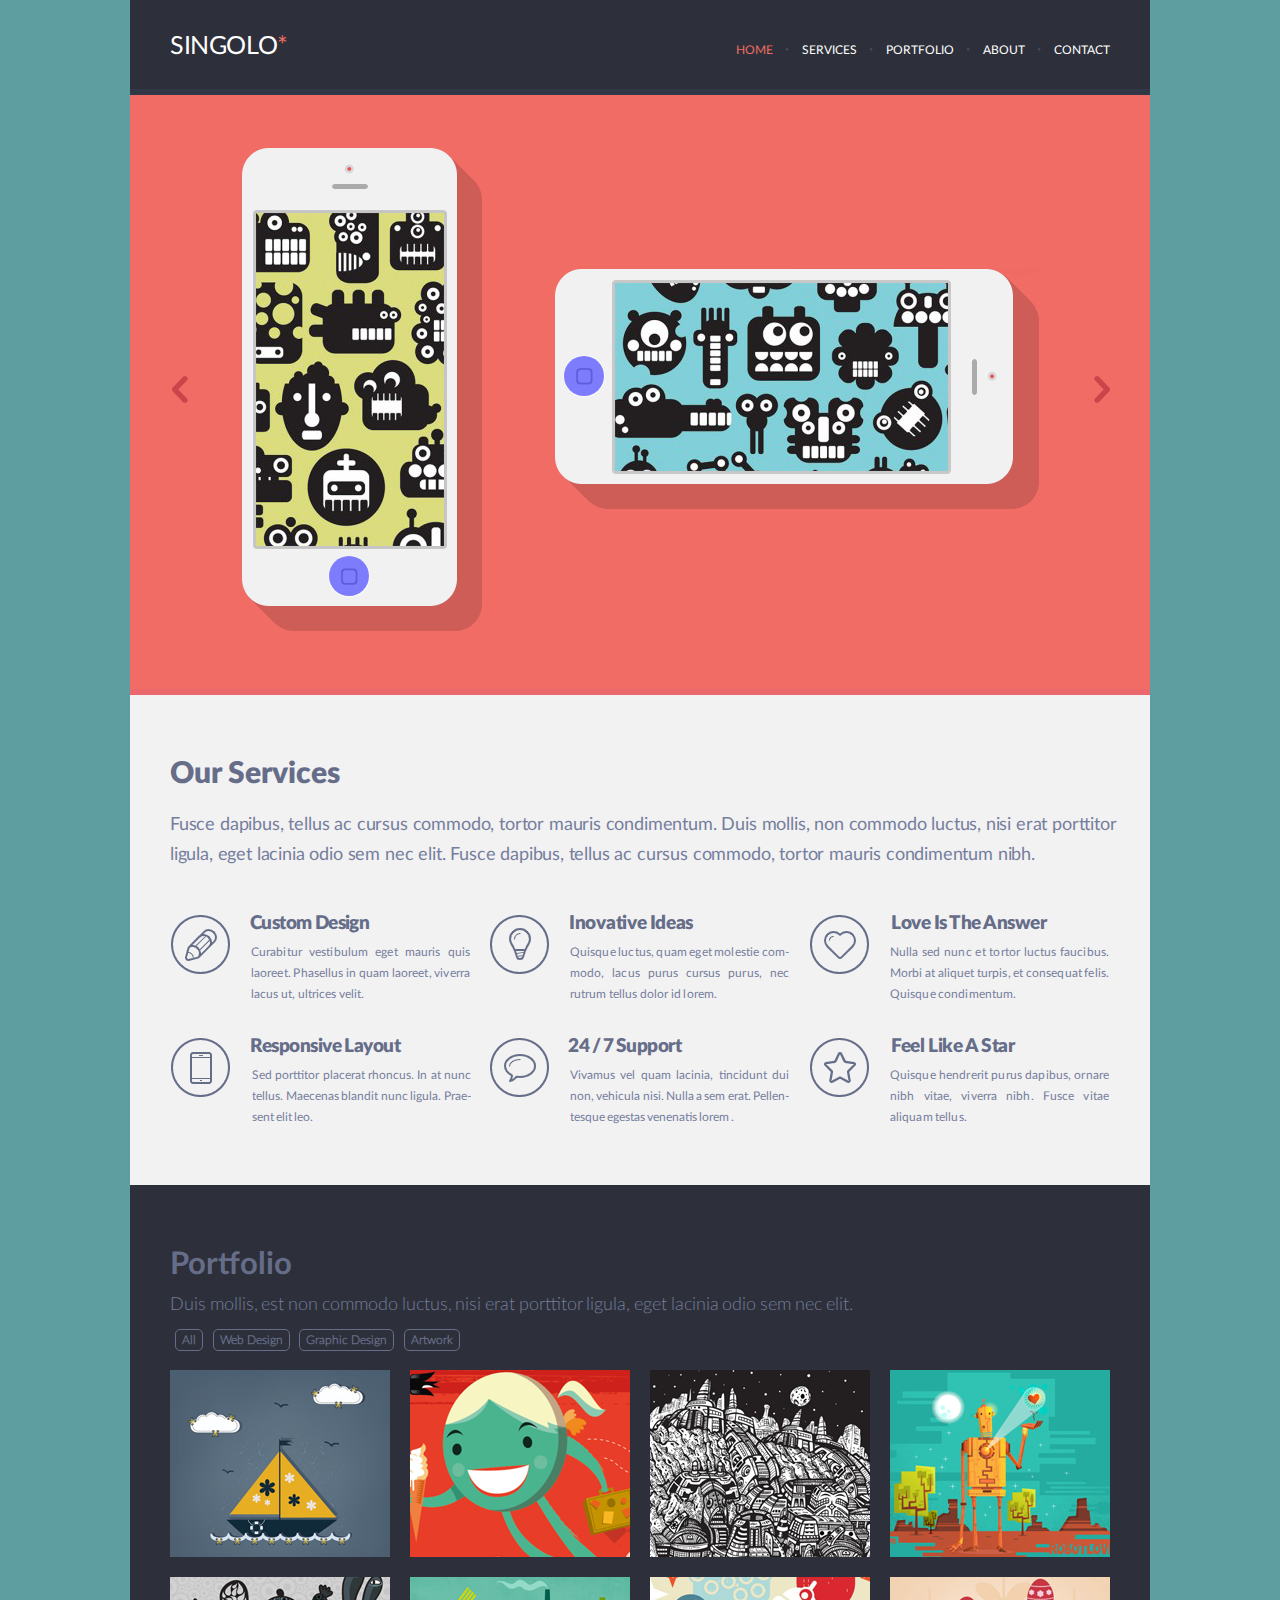
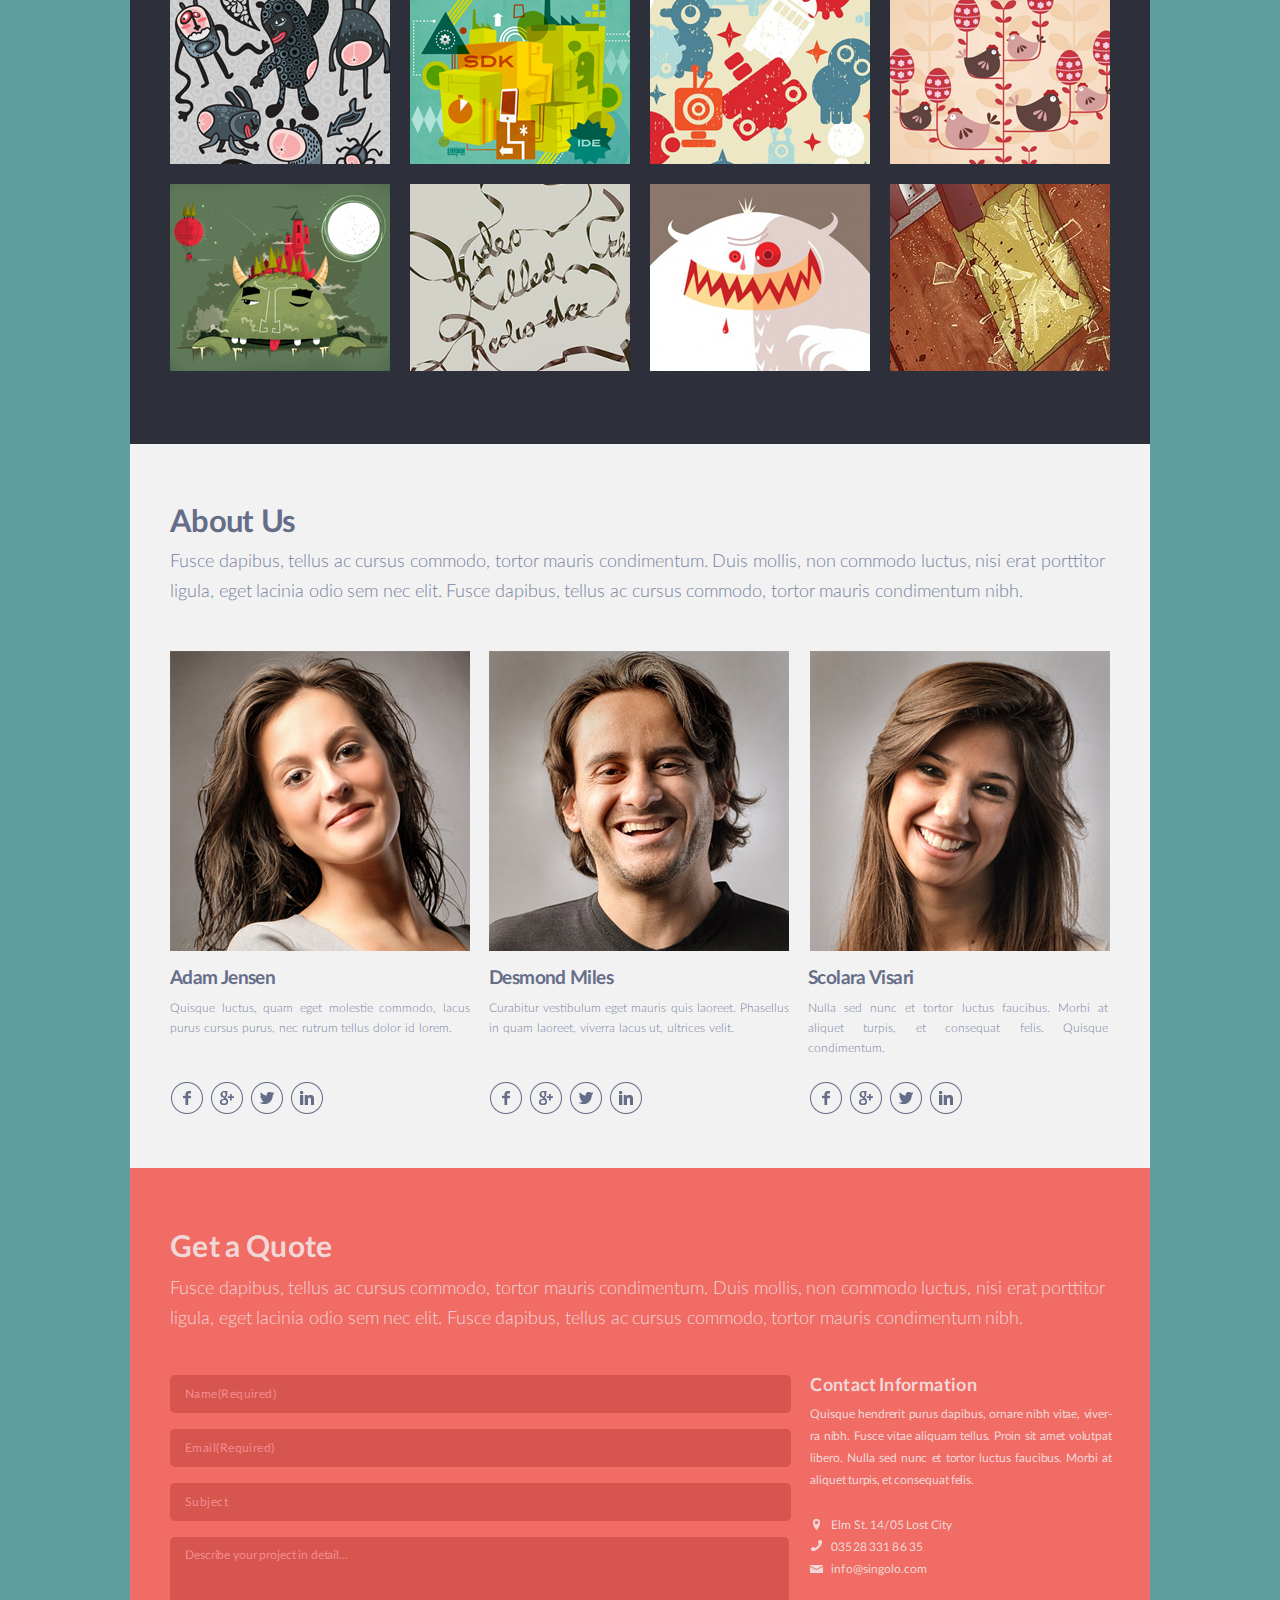
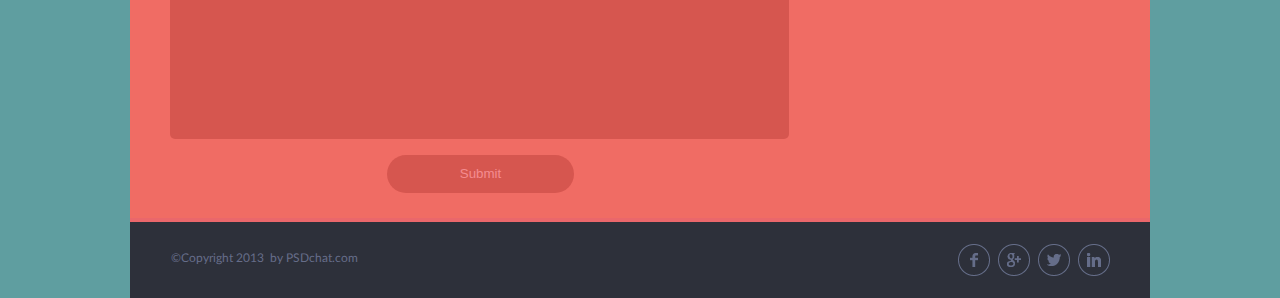
==== commit 2ae0619a: "feat:Singolo DOM in progress" ====
--- a/index.html
+++ b/index.html
@@ -14,8 +14,8 @@
    
 </div>
 <nav class="header-nav">
-   <ul class="header-nav-list">
-   <li><a href="#">Home</a></li>
+   <ul class="header-nav-list" id="nav-menu">
+   <li><a class="active" href="#">Home</a></li>
    <li><a href="#Services">Services</a></li>
    <li><a href="#Portfolio">Portfolio</a></li>
    <li><a href="#aboutUs">About</a></li>
@@ -26,11 +26,23 @@
 <main>
    <section class="slider">
       <button class="leftArrow"></button>
-      <section class="phones">
-         <section class="verticalPhone"></section>
-         <section class="horizontalPhone"></section>
-      </section>
       <button class="rightArrow"></button>
+      <section class="sliderContainer">
+        <section class="phones">
+            <section class="verticalPhone">
+            <div class="blackScreenVertical"></div>
+            <button class="buttonVertical"></button>   
+            </section>
+            <section class="horizontalPhone">
+                <button class="buttonHorizontal"></button> 
+                <div class="blackScreenHorizontal"></div>
+              
+            </section>
+        </section>
+      
+      <section class="secondSlide"></section>
+    </section>
+      
 
    </section>
    <section class="Services" id="Services">
@@ -95,13 +107,13 @@
         <h1>Portfolio</h1>
         <p>Duis mollis, est non commodo luctus, nisi erat porttitor ligula, 
             eget lacinia odio sem nec elit.</p>
-        <section class="buttonsSort">
+        <section class="buttonsSort" id="portfolioTabs">
         <button>All</button>
         <button>Web Design</button>
         <button>Graphic Design</button>
         <button>Artwork</button>
         </section>
-            <section class="portfolioPics">
+            <section class="portfolioPics" id="portfolioPics">
                 <div class="divPic"><img class="Pic1" src="./assets/img/Pic 1.png" alt="Pic 1" ></div>
                 <div class="divPic"><img class="Pic2" src="./assets/img/Pic 2.png" alt="Pic 2" ></div>
                 <div class="divPic"><img class="Pic3" src="./assets/img/Pic 3.png" alt="Pic 3" ></div>
@@ -214,5 +226,6 @@
     </section>
 </footer>
 </div> 
+<script src="script.js"></script>
 </body>
 </html>--- a/style.css
+++ b/style.css
@@ -18,6 +18,7 @@
     height: 89px;
     border-bottom: 6px solid #323746;
     width: 1020px;
+    
 }
 .logo h1{
     margin-left:40px;
@@ -80,12 +81,15 @@
 .header-nav li a:hover{
 color:#f06c64;
 }
+.header-nav-list li .active{
+    color:#f06c64;
+}
 .slider{
     background-color: #f06c64;
     min-height: 594px;
-    /*width: 100%;*/
     width: 1020px;
     border-bottom:6px solid #ea676b;
+    overflow: hidden;
 }
 .verticalPhone{
     position: absolute;
@@ -114,6 +118,7 @@
     border: none;
     margin-left: 42px;
     cursor: pointer;
+    z-index: 1000;
 }
 .leftArrow:hover{
     opacity: 0.7;
@@ -127,9 +132,61 @@
     margin-left: 964px;
     margin-top: 281px;
     cursor: pointer;
+    z-index: 100;
 }
 .rightArrow:hover{
     opacity: 0.7;
+}
+.sliderContainer{
+    width: 2040px;
+}
+.phones{
+    width: 1020px;
+    float: left;
+}
+.secondSlide{
+    float: right;
+    background: url(assets/img/Slide2.png);
+    min-height: 594px;
+    width: 1020px;
+    transition: all 2s ease-in-out;
+   
+}
+.blackScreenVertical{
+    width: 190px;
+    height: 335px;
+    background-color: transparent;
+    margin:65px 0 0 15px;
+    border-radius: 1%;
+    
+}
+
+.buttonVertical{
+    width: 40px;
+    height: 40px;
+    border:none;
+    background-color: blue;
+    border-radius: 50%;
+    opacity: 0.5;
+    margin:10px 0 0 89px;
+}
+.blackScreenHorizontal{
+    width: 335px;
+    height: 190px;
+    background-color: transparent;
+    margin:-116px 0 0 60px;
+    border-radius: 1%;
+    
+}
+
+.buttonHorizontal{
+    width: 40px;
+    height: 40px;
+    border:none;
+    background-color: blue;
+    border-radius: 50%;
+    opacity: 0.5;
+    margin:88px 0 0 10px;
 }
 .Services{
     padding-top:10px;
@@ -358,6 +415,12 @@
         font-weight: lighter !important;
         padding: 5px;
       }
+      .contactInfo p{
+          margin-bottom:-3px;
+      }
+      .contacts p{
+          margin-bottom:11.5px;
+      }
      
   }
 body{
@@ -422,7 +485,10 @@
     height: 22px;
     
 }
-
+.buttonsSort .activeTab{
+    color: #000;
+    background-color: cadetblue;
+}
 .buttonsSort{
     display: flex;
     width: 295px;
@@ -442,6 +508,9 @@
     grid-row-gap: 20px;
     grid-column-gap: 20px;
     overflow: hidden;
+}
+.portfolioPics .activePic img{
+    border: 50px solid #F06C64;
 }
 .divPic:nth-child(n+13){
     display: none;
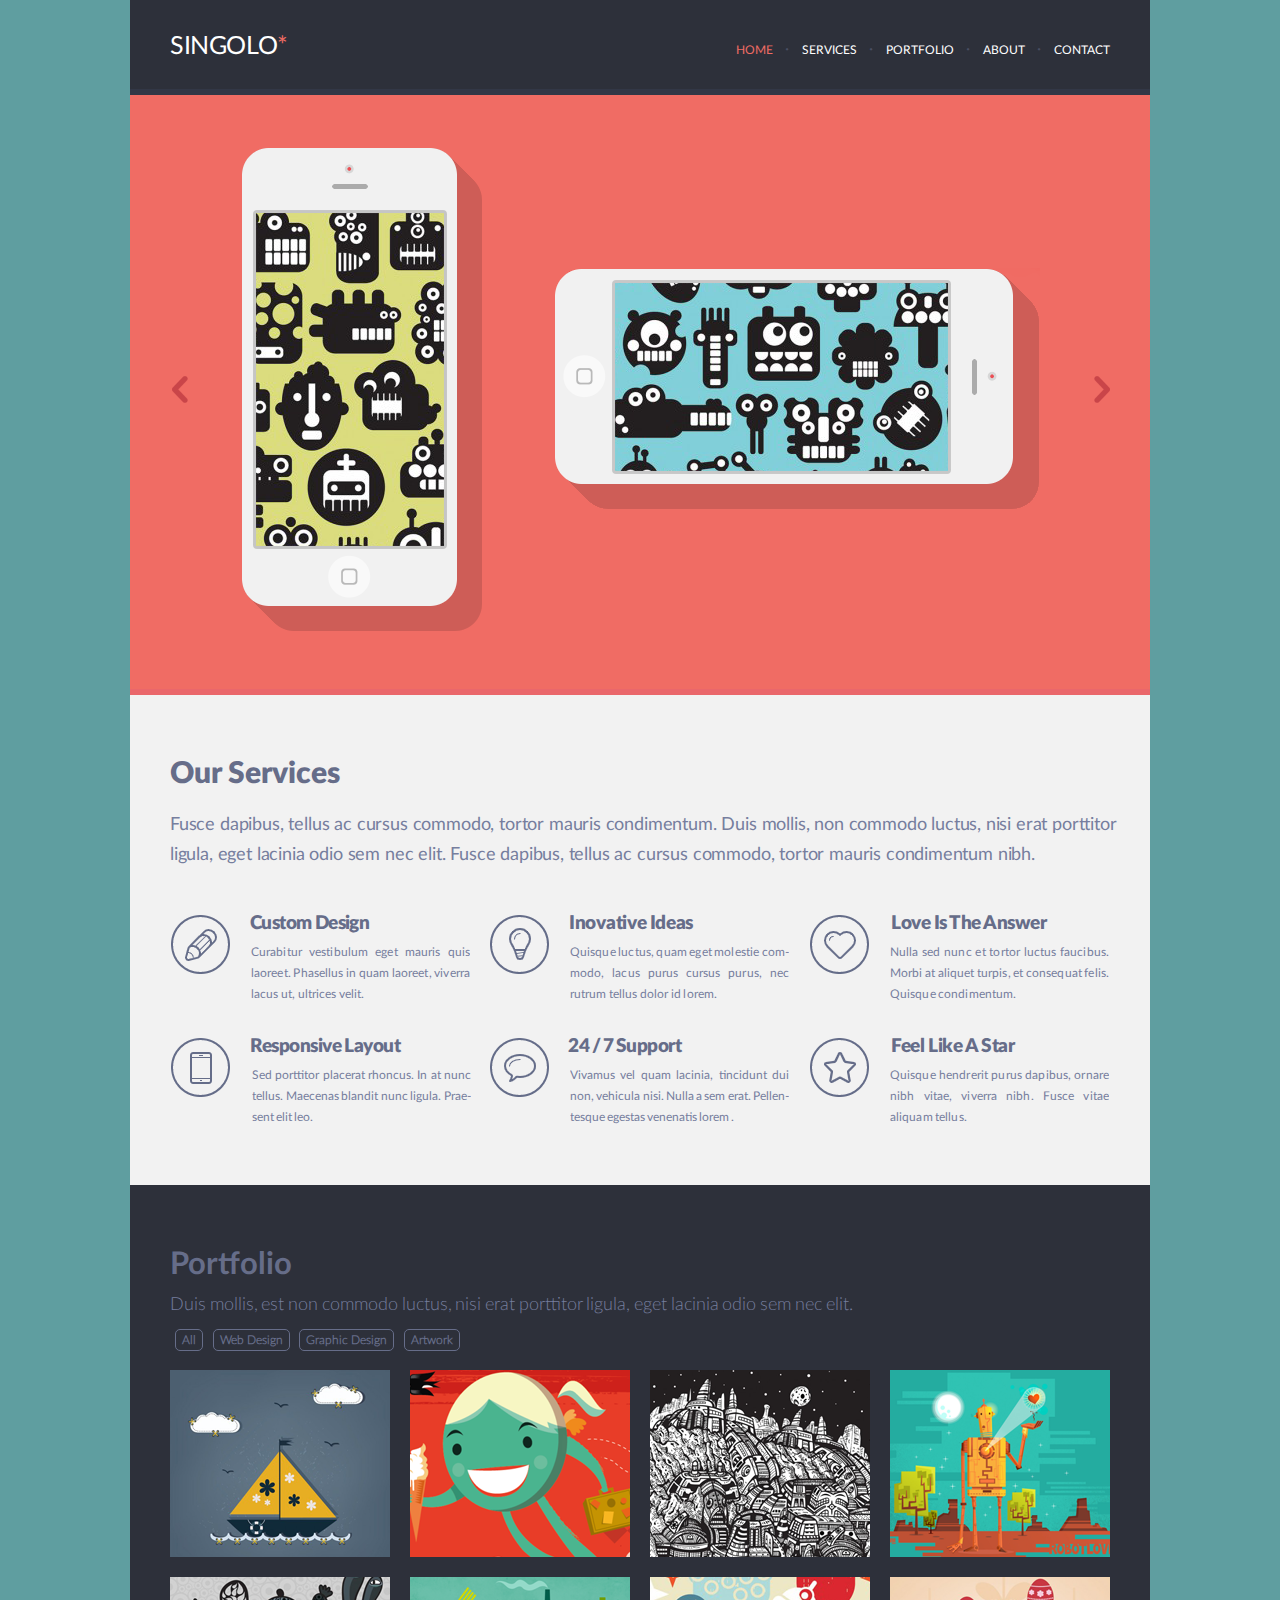
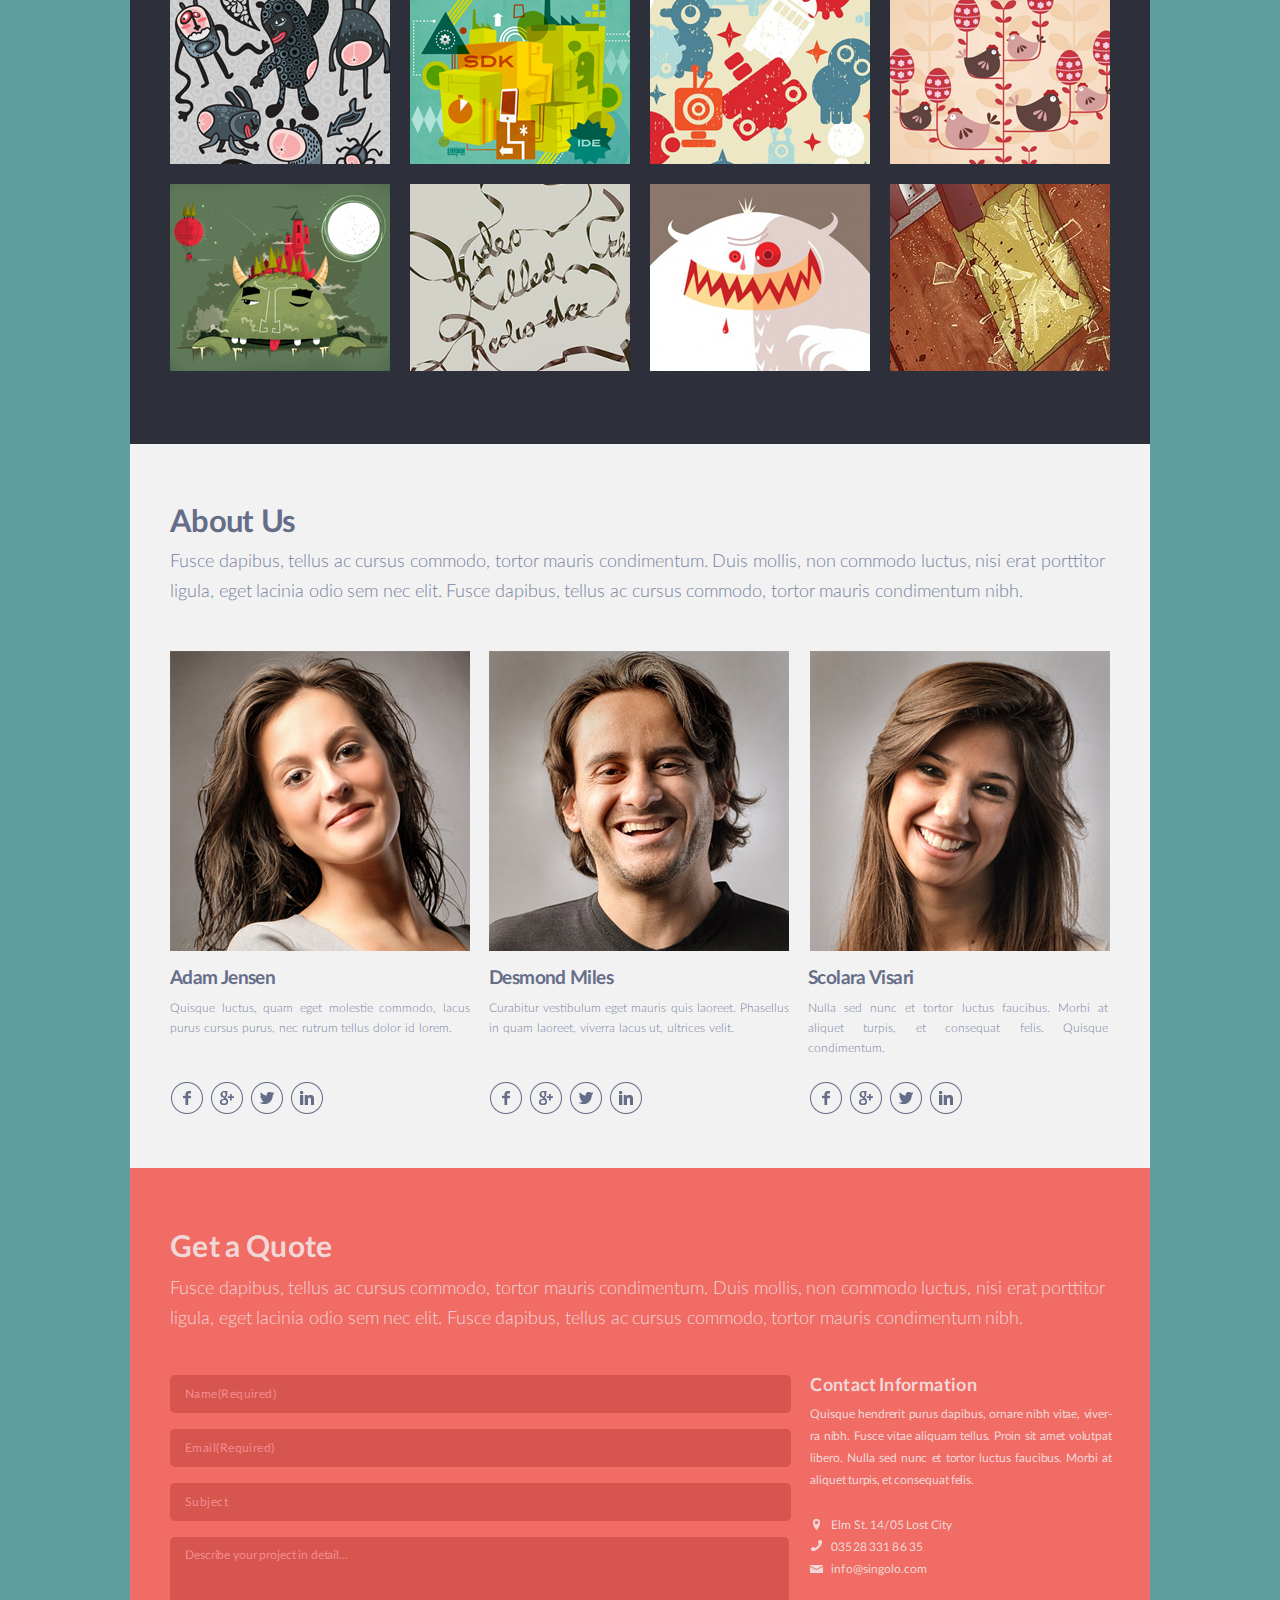
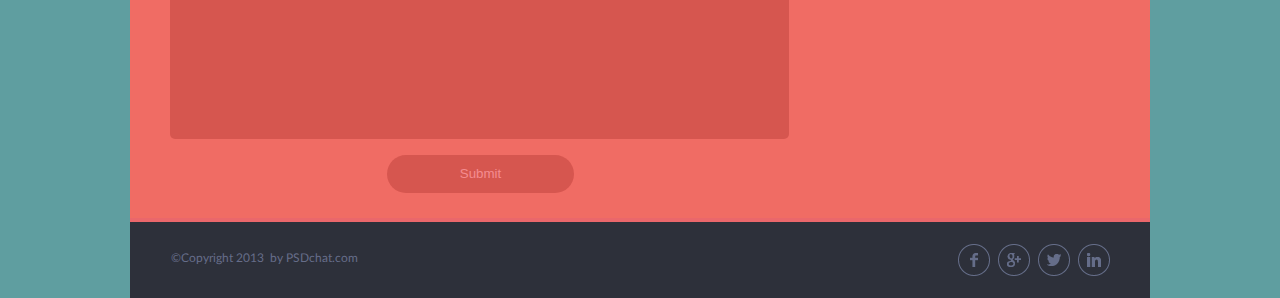
==== commit d3bafbc5: "feat:Singolo DOM added" ====
--- a/index.html
+++ b/index.html
@@ -40,7 +40,7 @@
             </section>
         </section>
       
-      <section class="secondSlide"></section>
+      <section class="secondSlide" id="secondSlide"></section>
     </section>
       
 
@@ -103,7 +103,7 @@
       </section>
 </section>
 <section class="Portfolio" id="Portfolio">
-    <section class="container">
+    <section class="container" id="containerPortfolio">
         <h1>Portfolio</h1>
         <p>Duis mollis, est non commodo luctus, nisi erat porttitor ligula, 
             eget lacinia odio sem nec elit.</p>
@@ -188,12 +188,12 @@
         <p>Fusce dapibus, tellus ac cursus commodo, tortor mauris condimentum. Duis mollis, non commodo luctus, nisi erat
         porttitor ligula, eget lacinia odio sem nec elit. Fusce dapibus, tellus ac cursus commodo, tortor mauris condimentum nibh.</p>      
         <section class="getQuoteContent">
-            <form class="getQuoteInputs">    
+            <form class="getQuoteInputs" id="form">    
                 <input type="text" id="name" name="name" required placeholder="Name(Required)"size="70">
                 <input type="email" id="email" name="email" required placeholder="Email(Required)"size="70">
                 <input type="text" id="subject" name="subject" placeholder="Subject"size="70">
                 <textarea id="message" name="message"  placeholder="Describe your project in detail..."rows="10" cols="70"></textarea>
-                <button type="submit">Submit</button>
+                <button type="submit" id='submit-btn'>Submit</button>
             </form>
             <section class="contactInfo">
                 <h2>Contact Information</h2>
@@ -210,6 +210,16 @@
                 </section>
             </section>
         </section>
+        <div class="hidden" id="message-block">
+            <div id="message-box">
+                <h2>The letter was sent</h2>
+                <p id="subject-result"></p>
+                <p id="description-result"></p>
+                <button id="close-btn">OK</button>
+            </div>
+
+
+        </div>
     </section>
 </section>
 
--- a/style.css
+++ b/style.css
@@ -149,7 +149,7 @@
     background: url(assets/img/Slide2.png);
     min-height: 594px;
     width: 1020px;
-    transition: all 2s ease-in-out;
+    transition: all 0s ease-in-out;
    
 }
 .blackScreenVertical{
@@ -165,16 +165,21 @@
     width: 40px;
     height: 40px;
     border:none;
-    background-color: blue;
+    background-color:transparent;
     border-radius: 50%;
     opacity: 0.5;
     margin:10px 0 0 89px;
+    cursor: pointer;
+}
+.buttonVertical:hover{
+    background-color: #f06c64;
+    opacity:0.5;
 }
 .blackScreenHorizontal{
     width: 335px;
     height: 190px;
     background-color: transparent;
-    margin:-116px 0 0 60px;
+    margin:-117px 0 0 60px;
     border-radius: 1%;
     
 }
@@ -183,10 +188,15 @@
     width: 40px;
     height: 40px;
     border:none;
-    background-color: blue;
+    background-color: transparent;
     border-radius: 50%;
     opacity: 0.5;
     margin:88px 0 0 10px;
+    cursor: pointer;
+}
+.buttonHorizontal:hover{
+    background-color: #f06c64;
+    opacity:0.5;
 }
 .Services{
     padding-top:10px;
@@ -509,8 +519,8 @@
     grid-column-gap: 20px;
     overflow: hidden;
 }
-.portfolioPics .activePic img{
-    border: 50px solid #F06C64;
+.activePic{
+    border: 5px solid #F06C64;
 }
 .divPic:nth-child(n+13){
     display: none;
@@ -554,6 +564,7 @@
 }
 .divPic{
     overflow: hidden;
+    cursor: pointer;
 }
 
 .aboutUs h1{
@@ -832,3 +843,31 @@
     transition: 1s;
     transform: scale(1.2); 
 }
+.hidden{
+    display: none;
+}
+#message-block{
+    position: fixed;
+    width: 100vw;
+    height: 100vw;
+    top: 0;
+    left: 0;
+    background-color: #ea676b;
+    opacity: 0.9;
+}
+#message-box{
+  
+    background-color: white;
+    position: fixed;
+    top: 50%;
+    left: 50%;
+    border: 2px solid black;
+    text-align: center;
+    color: black;
+    
+
+}
+#message-box p{
+    opacity: 1;
+    color: black;
+}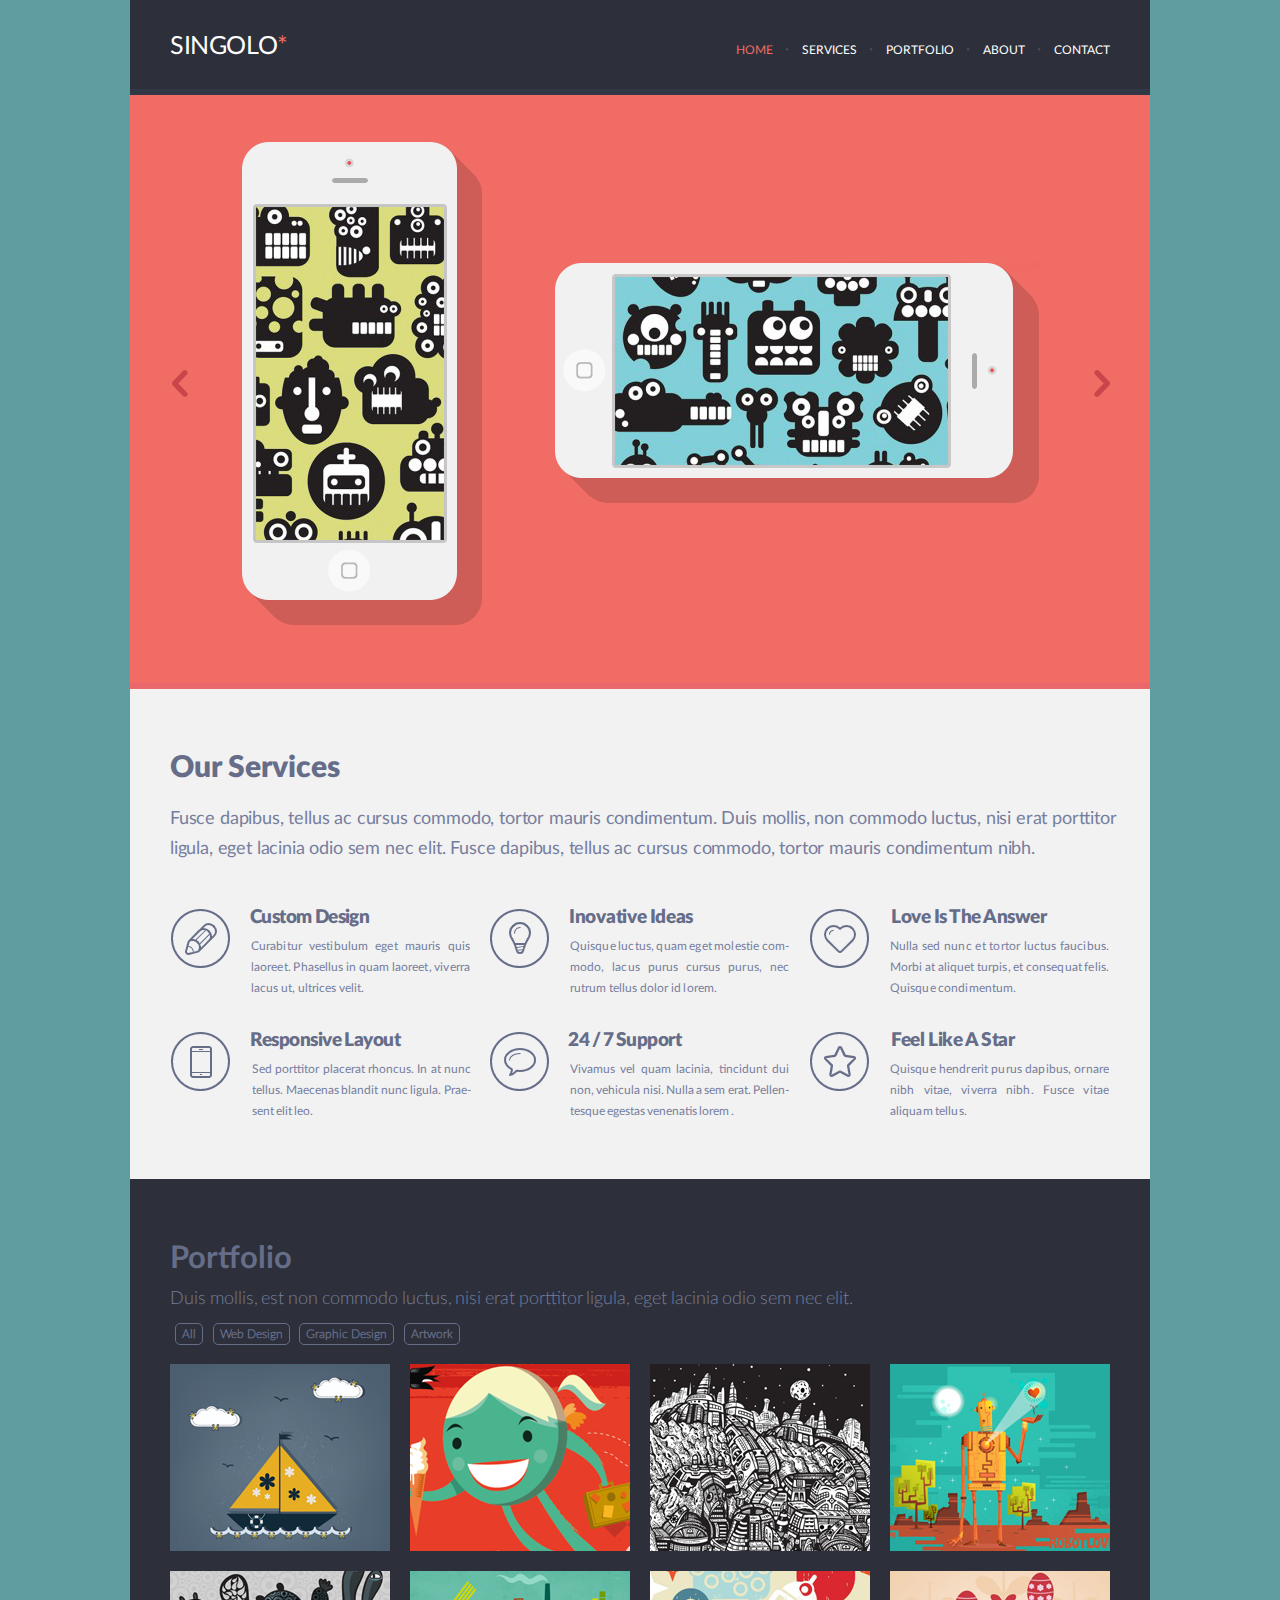
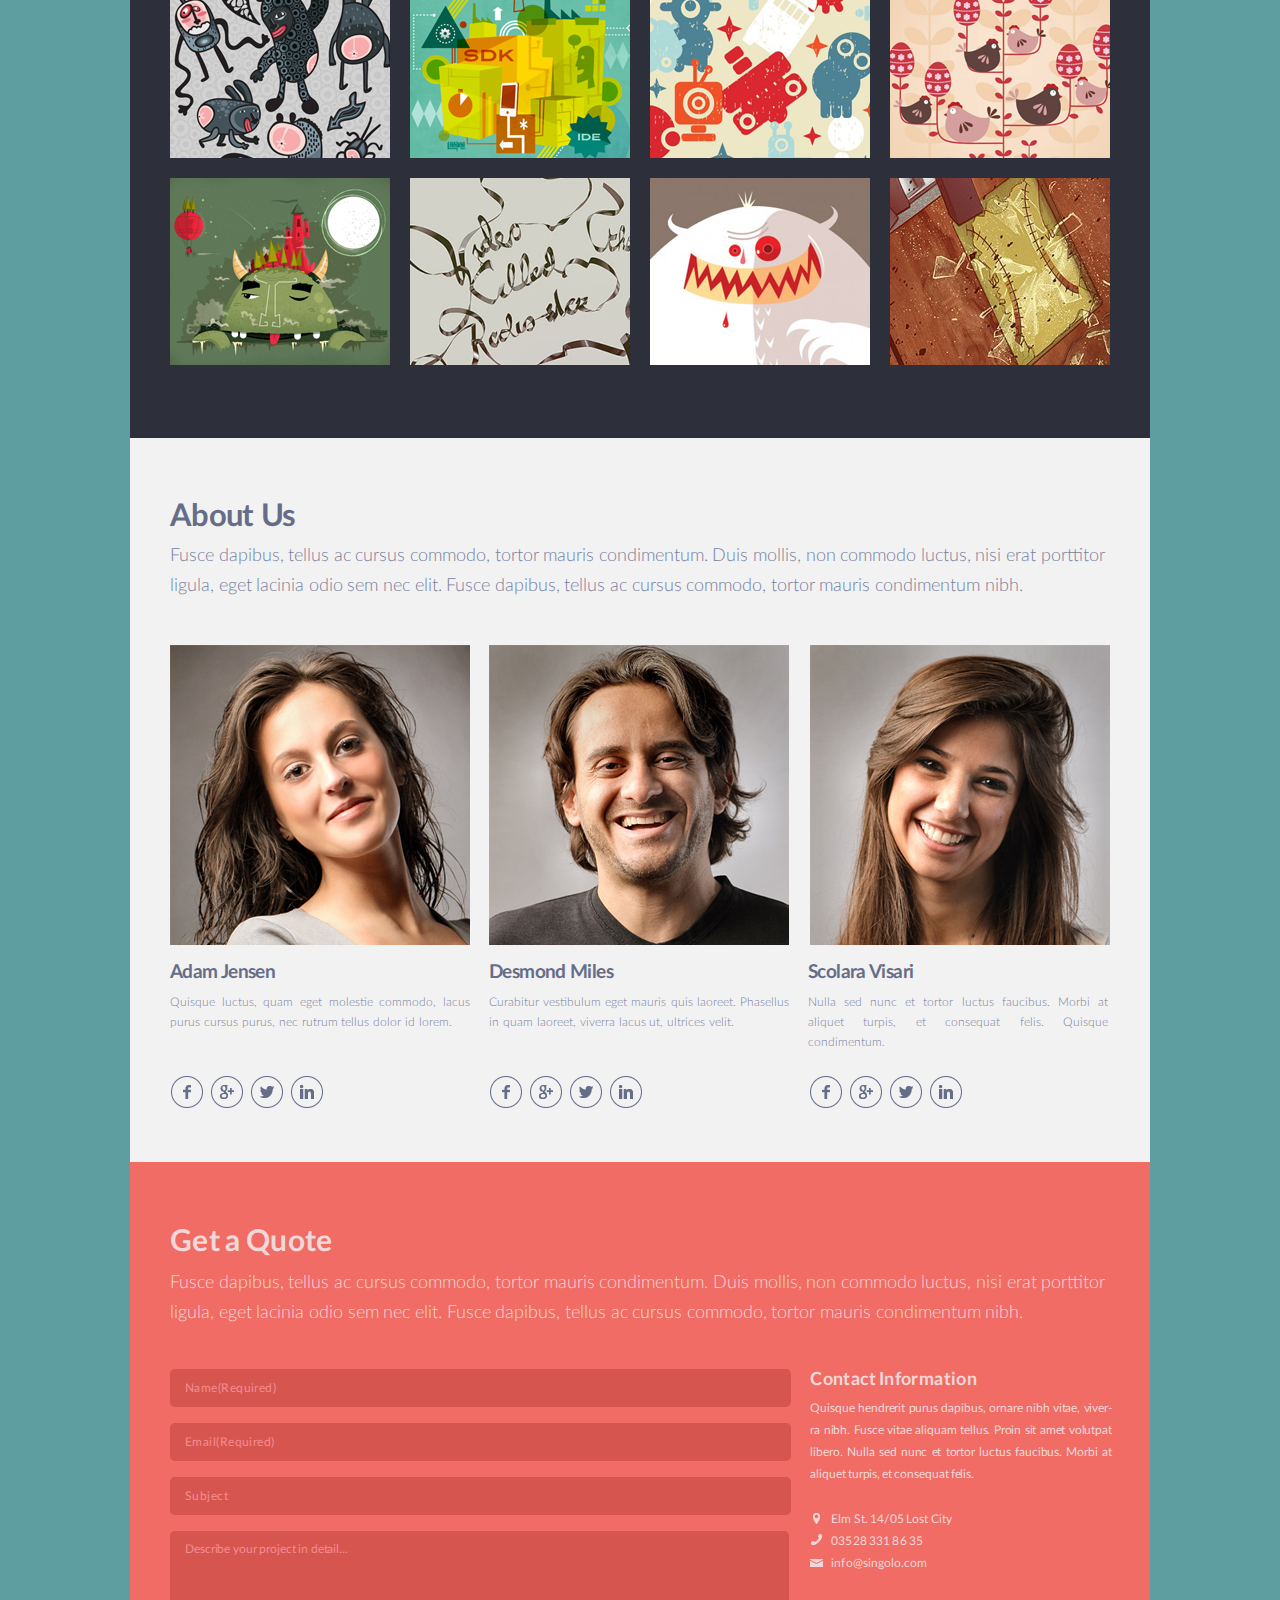
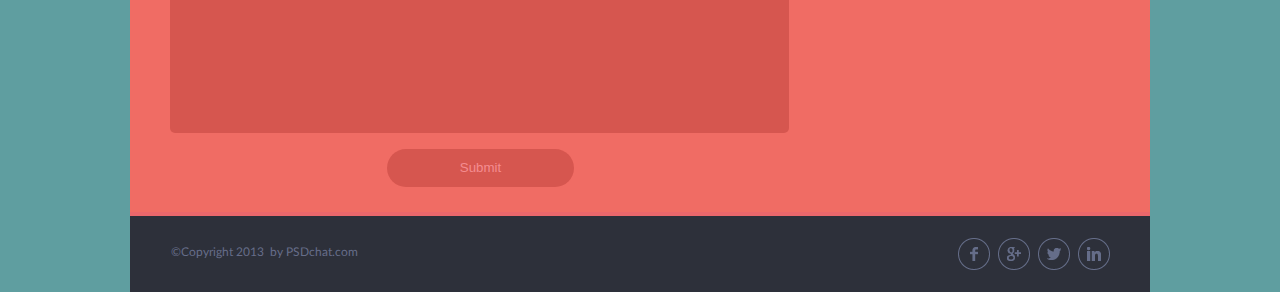
==== commit 7d800f03: "feat:DOM" ====
--- a/index.html
+++ b/index.html
@@ -15,20 +15,21 @@
 </div>
 <nav class="header-nav">
    <ul class="header-nav-list" id="nav-menu">
-   <li><a class="active" href="#">Home</a></li>
-   <li><a href="#Services">Services</a></li>
-   <li><a href="#Portfolio">Portfolio</a></li>
-   <li><a href="#aboutUs">About</a></li>
-   <li><a href="#contact">Contact</a></li>
+   <li><a id="nav-home" class="active" href="#fixed">Home</a></li>
+   <li><a id="nav-services" href="#Services">Services</a></li>
+   <li><a id="nav-portfolio" href="#Portfolio">Portfolio</a></li>
+   <li><a id="nav-about" href="#aboutUs">About</a></li>
+   <li><a id="nav-contact" href="#contact">Contact</a></li>
 </ul>
 </nav>
 </header>
 <main>
-   <section class="slider">
+    <div class="fixed" id="fixed"></div>
+   <section class="slider" id="slider">
       <button class="leftArrow"></button>
       <button class="rightArrow"></button>
       <section class="sliderContainer">
-        <section class="phones">
+        <section class="phones slide activeSlide">
             <section class="verticalPhone">
             <div class="blackScreenVertical"></div>
             <button class="buttonVertical"></button>   
@@ -40,7 +41,7 @@
             </section>
         </section>
       
-      <section class="secondSlide" id="secondSlide"></section>
+      <section class="secondSlide slide" id="slide"></section>
     </section>
       
 
--- a/style.css
+++ b/style.css
@@ -18,6 +18,8 @@
     height: 89px;
     border-bottom: 6px solid #323746;
     width: 1020px;
+    position: fixed;
+    z-index: 1000;
     
 }
 .logo h1{
@@ -90,6 +92,7 @@
     width: 1020px;
     border-bottom:6px solid #ea676b;
     overflow: hidden;
+    position: sticky;
 }
 .verticalPhone{
     position: absolute;
@@ -99,6 +102,7 @@
     border: none;
     margin-left: 110px;
     margin-top: 51px;
+    z-index:0;
 }
 .horizontalPhone{
     position: absolute;
@@ -108,6 +112,7 @@
     border: none;
     margin-left: 424px;
     margin-top: 173px;
+    z-index: 0;
 }
 .leftArrow{
     margin-top: 281px;
@@ -118,7 +123,7 @@
     border: none;
     margin-left: 42px;
     cursor: pointer;
-    z-index: 1000;
+    z-index: 100;
 }
 .leftArrow:hover{
     opacity: 0.7;
@@ -138,20 +143,33 @@
     opacity: 0.7;
 }
 .sliderContainer{
-    width: 2040px;
+    display: flex;
+    width: 1020px;
 }
 .phones{
     width: 1020px;
     float: left;
 }
 .secondSlide{
-    float: right;
-    background: url(assets/img/Slide2.png);
+  
+    background: url(assets/img/Slide2.png) no-repeat;
     min-height: 594px;
     width: 1020px;
-    transition: all 0s ease-in-out;
+    /*transition: all 2s ease-in-out;*/
    
-}
+   
+}
+/*
+.activeSlide{
+    
+    animation-name: left;
+    animation-duration: 4s;
+    animation-delay: 2s;
+}
+@-webkit-keyframes left {
+    from {left:0px;}
+    to {left:1020px;}
+  }*/
 .blackScreenVertical{
     width: 190px;
     height: 335px;
@@ -854,6 +872,7 @@
     left: 0;
     background-color: #ea676b;
     opacity: 0.9;
+    z-index: 1000000;
 }
 #message-box{
   
@@ -870,4 +889,67 @@
 #message-box p{
     opacity: 1;
     color: black;
-}+}
+.fixed{
+    height: 89px;
+    background-color: #2d303a;
+    z-index: 1000;
+}
+.slide {
+    display: none;
+    position: absolute;
+    animation: 0.5s ease;
+    
+  }
+
+.activeSlide{
+  display: block;
+ 
+  
+}
+
+.next {
+    display: block;
+    position: absolute;
+    width: 100%;
+}
+
+
+
+.to-left {
+  animation-name: left;
+}
+
+.from-right {
+  animation-name: right;
+}
+
+.to-right {
+  animation-name: right;
+  animation-direction: reverse;
+}
+
+.from-left {
+  animation-name: left;
+  animation-direction: reverse;
+}
+
+@keyframes left {
+  from {
+    left: 0%;
+  }
+  to {
+    left: -100%;
+  }
+}
+
+@keyframes right {
+  from {
+    left: 100%;
+  }
+  to {
+    left: 0;
+  }
+}
+
+  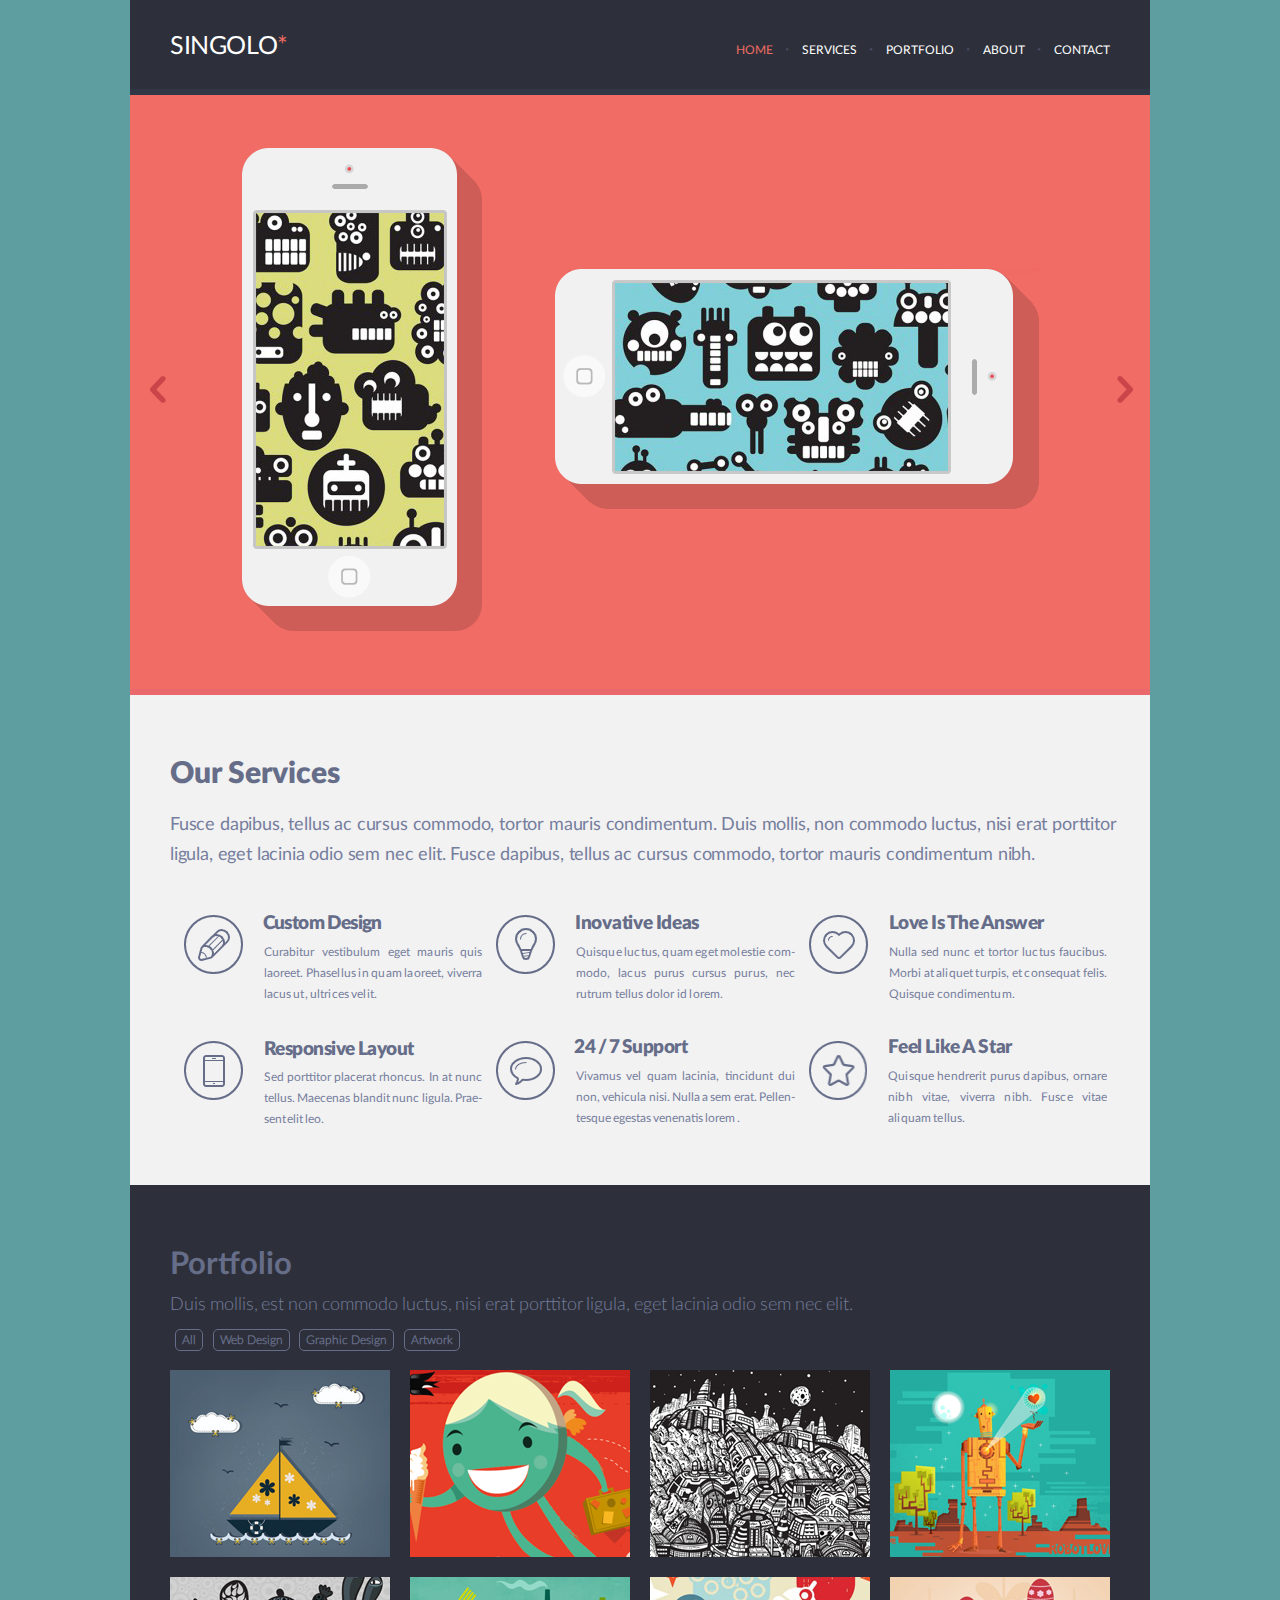
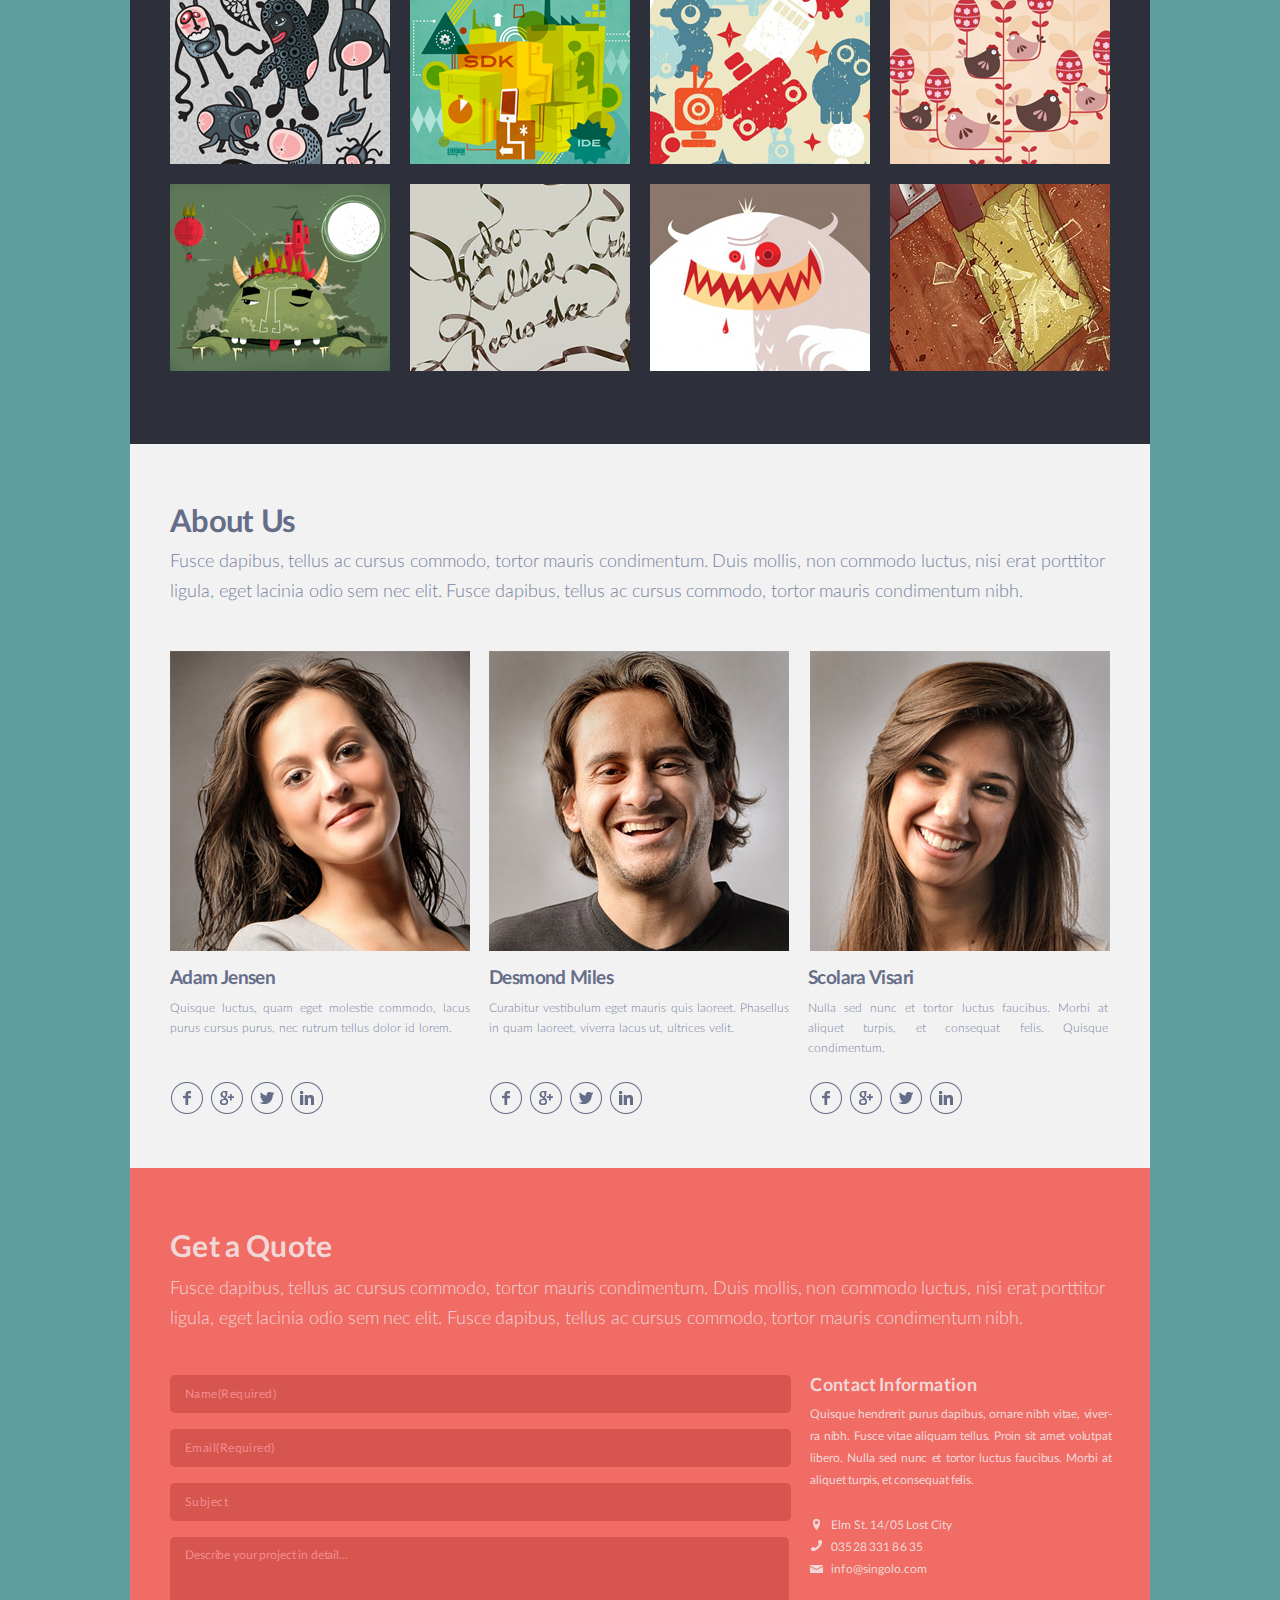
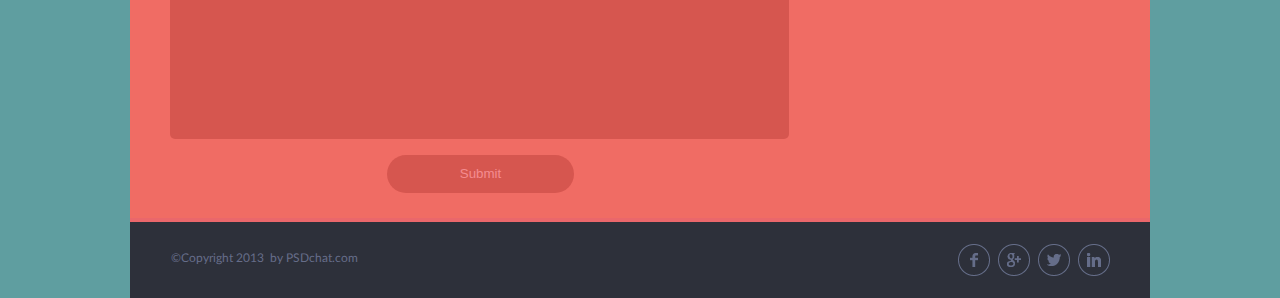
==== commit e69cb62e: "feat:responsive singolo1" ====
--- a/index.html
+++ b/index.html
@@ -9,25 +9,33 @@
 <body>
 <div class="wrapper">
 <header>
-<div class="logo">
-   <h1>SINGOLO</h1>
-   
-</div>
-<nav class="header-nav">
-   <ul class="header-nav-list" id="nav-menu">
-   <li><a id="nav-home" class="active" href="#fixed">Home</a></li>
-   <li><a id="nav-services" href="#Services">Services</a></li>
-   <li><a id="nav-portfolio" href="#Portfolio">Portfolio</a></li>
-   <li><a id="nav-about" href="#aboutUs">About</a></li>
-   <li><a id="nav-contact" href="#contact">Contact</a></li>
-</ul>
-</nav>
+    <div class="headerContainer">            
+        <div class="logo">
+        <h1>SINGOLO</h1>
+        
+        </div>
+        <nav class="header-nav">
+        <ul class="header-nav-list" id="nav-menu">
+        <li><a id="nav-home" class="active" href="#fixed">Home</a></li>
+        <li><a id="nav-services" href="#Services">Services</a></li>
+        <li><a id="nav-portfolio" href="#Portfolio">Portfolio</a></li>
+        <li><a id="nav-about" href="#aboutUs">About</a></li>
+        <li><a id="nav-contact" href="#contact">Contact</a></li>
+        </ul>
+        </nav>
+    </div>
 </header>
 <main>
     <div class="fixed" id="fixed"></div>
    <section class="slider" id="slider">
-      <button class="leftArrow"></button>
-      <button class="rightArrow"></button>
+       <div class="arrows">
+            <div class="leftArrowContainer">
+                <button class="leftArrow"></button>
+            </div>
+            <div class="rightArrowContainer">
+                <button class="rightArrow"></button>
+            </div>
+        </div>
       <section class="sliderContainer">
         <section class="phones slide activeSlide">
             <section class="verticalPhone">
@@ -58,13 +66,16 @@
       
   
             <article class="containerServices">
-                  <div class="CustomDesignLogo"></div>
+                <div class="servCell">  
+                <div class="CustomDesignLogo"></div>
                   <section class="CustomDesign">
                      <h2>Custom Design</h2>
                                  <p>Curabitur vestibulum eget mauris quis laoreet.
                                      Phasellus in quam laoreet, viverra lacus ut, ultrices velit.</p>
 
                   </section>
+                </div>
+                <div class="servCell">
                   <div class="IdeasLogo"></div>
                   <section class="Ideas">
                      <h2>Inovative Ideas</h2>
@@ -72,6 +83,8 @@
                             nec rutrum tellus dolor id lorem.</p>
                     
                   </section>
+                </div>
+                  <div class="servCell">
                   <div class="LoveIsLogo"></div>
                   <section class="LoveIs">
                      <h2>Love Is The Answer</h2>
@@ -79,6 +92,8 @@
                         et consequat felis. Quisque condimentum.</p>
                  
                   </section>
+                </div>
+                  <div class="servCell">
                   <div class="ResponsiveLogo"></div>
                   <section class="Responsive">
                      <h2>Responsive Layout</h2>
@@ -86,6 +101,8 @@
                             Prae-sent elit leo.</p>
                    
                   </section>
+                </div>
+                  <div class="servCell">
                   <div class="SupportLogo"></div>
                   <section class="Support">
                      <h2>24 / 7 Support</h2>
@@ -93,6 +110,8 @@
                            Pellen- tesque egestas venenatis lorem .</p>
                    
                   </section>
+                </div>
+                  <div class="servCell">
                   <div class="LikeAStarLogo"></div>
                   <section class="LikeAStar">
                      <h2>Feel Like A Star</h2>
@@ -100,6 +119,7 @@
                             Fusce vitae aliquam tellus.</p>
                    
                   </section>
+                  </div>
             </article> 
       </section>
 </section>
--- a/style.css
+++ b/style.css
@@ -6,6 +6,9 @@
 }
 
 header{
+    position: fixed;    
+}
+.headerContainer{
     background-color: #2d303a;
     color:white;
     display: flex;
@@ -17,9 +20,10 @@
     background-color: #2d303a;
     height: 89px;
     border-bottom: 6px solid #323746;
-    width: 1020px;
-    position: fixed;
+    width: 98vw;
+    max-width: 1020px;
     z-index: 1000;
+
     
 }
 .logo h1{
@@ -88,42 +92,54 @@
 }
 .slider{
     background-color: #f06c64;
-    min-height: 594px;
-    width: 1020px;
+    height: 58.8vw;
+    max-height: 594px;
+    max-width: 1020px;
     border-bottom:6px solid #ea676b;
     overflow: hidden;
-    position: sticky;
+    position: relative;
 }
 .verticalPhone{
     position: absolute;
     background: url(assets/img/iPhone_Vertical.png) no-repeat;
-    height:500px;
+    background-size: contain;
+    height: 47.7vw;
+    max-height:486px;
     width: 301px;
     border: none;
-    margin-left: 110px;
-    margin-top: 51px;
+    margin-left: 11vw;
+    margin-top: 5vw;
     z-index:0;
 }
 .horizontalPhone{
     position: absolute;
     background: url(assets/img/iPhone_Horizontal.png) no-repeat;
-    height:500px;
-    width: 500px;
+    background-size: contain;
+    height: 23vw;
+    max-height:241px;
+    width: 46.3vw;
+    max-width: 485px;
     border: none;
-    margin-left: 424px;
-    margin-top: 173px;
+    margin-left: 41.6vw;
+    margin-top: 17vw;
     z-index: 0;
 }
 .leftArrow{
-    margin-top: 281px;
+   
     position: absolute;
     background: url(assets/img/leftArrow.png) no-repeat;
     height:30px;
     width: 30px;
     border: none;
-    margin-left: 42px;
+    /*margin-left: 42px; 
+    margin-top: 281px;*/
     cursor: pointer;
     z-index: 100;
+}
+.leftArrowContainer{
+    height: 30px;
+    width: 17px;
+    margin-left: 3.5vw;
 }
 .leftArrow:hover{
     opacity: 0.7;
@@ -134,17 +150,36 @@
     height:30px;
     width: 30px;
     border: none;
-    margin-left: 964px;
-    margin-top: 281px;
+   /* margin-left: 964px;
+    margin-top: 281px;*/
     cursor: pointer;
     z-index: 100;
 }
+.rightArrowContainer{
+    height: 30px;
+    width: 17px;
+    margin-right: 3.5vw;
+}
 .rightArrow:hover{
     opacity: 0.7;
 }
 .sliderContainer{
     display: flex;
-    width: 1020px;
+    max-width: 1020px;
+    max-height: 594px;
+    height: 50.43vw;
+}
+.arrows{
+    display: flex;
+    flex-direction: row;
+    flex-wrap: nowrap;
+    justify-content: space-between;
+    align-items: center;
+    height: 53.5vw;
+    position: absolute;
+    max-height: 594px;
+    width: 100vw;
+    max-width: 1020px;
 }
 .phones{
     width: 1020px;
@@ -153,8 +188,11 @@
 .secondSlide{
   
     background: url(assets/img/Slide2.png) no-repeat;
-    min-height: 594px;
-    width: 1020px;
+    height: 58.8vw;
+    max-height: 594px;
+    max-width: 1020px;
+    width: 100%;
+    background-size: cover;
     /*transition: all 2s ease-in-out;*/
    
    
@@ -218,8 +256,9 @@
 }
 .Services{
     padding-top:10px;
-    height: 484px;
-    width: 1020px;
+    min-height: 484px;
+    width: 100%;
+    max-width: 1020px;
     background-color: #f2f2f2;
     border-bottom: 6px solid #ffffff;
 }
@@ -254,6 +293,7 @@
     flex-direction: row;
     align-content: center;
     margin-top: 29px;
+    justify-content: space-evenly;
 }
 .containerServices h2{
     font-size: 19px;
@@ -284,7 +324,7 @@
 }
 .CustomDesign{ 
     margin-left: 20px;
-    margin-bottom:-50px ; 
+   
     height: 183px;
 }
 .CustomDesign h2{
@@ -303,8 +343,7 @@
     margin-top: 15px;
 }
 .Ideas{
-    margin-left: 20px;
-    margin-bottom:-50px ;
+   
 }
 .Ideas h2{
     letter-spacing: -0.3px;
@@ -320,16 +359,15 @@
     width: 60px;
     background-repeat: no-repeat;
     margin-top: 15px;
-    margin-left: 19px;
+   
 }
 
 .LoveIs{
-    margin-left: 22px;
-    margin-bottom:-50px ;
+  
 }
 .LoveIs p{
     padding-top: 1px;
-    margin-left: -1px;
+   
     height: 60px;
     overflow: hidden;
 }
@@ -342,14 +380,13 @@
     width: 60px;
     background-repeat: no-repeat;
     margin-top: 15px;
-    margin-left: 20px;
+    
 }
 .Responsive{
-    margin: -10px 0 0 20px;;
+  
 }
 .Responsive p{
-    margin-top: -7px;
-    margin-left: 2px;
+      
     text-align: justify;
     word-spacing: -1.1px;
     letter-spacing: 0px;
@@ -360,11 +397,11 @@
     background: url(assets/img/phone.png);
     width: 60px;
     background-repeat: no-repeat;
-    margin-top: 5px;
+    margin-top: 15px;
 }
 .Support{
-    margin-left: 19px;
-    margin-top: -8px;   
+    
+ 
 }
 .Support h2{
     margin-top: 14px;
@@ -383,24 +420,24 @@
     background: url(assets/img/bubble.png);
     width: 60px;
     background-repeat: no-repeat;
-    margin-top: 5px;
-    margin-left: 18px;
-    margin-right: 2px;
+    margin-top: 15px;
+   
+   
 }
 .LikeAStar{
     margin-left: 21px;
-    margin-top: -8px;
+    
     width: 220px;
     height: 100px;
 }
 .LikeAStar h2{
     letter-spacing: -0.3px;
     margin-top: 14px;
-    margin-left: -1px;
+  
 }
 .LikeAStar p{
     margin-top: -7px;
-    margin-left: -2px;
+    
     height: 60px;
     overflow: hidden;
     text-align: justify;
@@ -409,9 +446,8 @@
     background: url(assets/img/Star.png);
     width: 60px;
     background-repeat: no-repeat;
-    margin-top: 5px;
-    margin-left: 20px;
-    margin-right: 2px;
+    margin-top: 15px;
+    
 }
 @font-face{
     font-family: Lato-Regular;
@@ -877,9 +913,8 @@
 #message-box{
   
     background-color: white;
-    position: fixed;
-    top: 50%;
-    left: 50%;
+    width: 600px;
+    margin: 100px auto;
     border: 2px solid black;
     text-align: center;
     color: black;
@@ -893,7 +928,8 @@
 .fixed{
     height: 89px;
     background-color: #2d303a;
-    z-index: 1000;
+    z-index: 1;
+    border-bottom: 6px solid #323746;
 }
 .slide {
     display: none;
@@ -951,5 +987,34 @@
     left: 0;
   }
 }
-
-  +.servCell{
+    display: flex;
+    width: 300px;
+    max-height: 126px;
+    justify-content: space-between;
+}
+@media only screen and (min-width: 1020px) {
+    .verticalPhone{
+        background-size: unset;
+        height:500px;
+        width: 301px;
+        margin-left: 110px;
+        margin-top: 51px;
+    }
+    .horizontalPhone{
+        background-size: unset;
+        height:500px;
+        width: 500px;
+        margin-left: 424px;
+        margin-top: 173px;
+    }
+    .leftArrow{
+        margin-left: -25px;
+        margin-top: -1px;
+       
+    }
+    .rightArrow{
+        margin-left: 29px;
+        margin-top: -1px;
+    }
+  }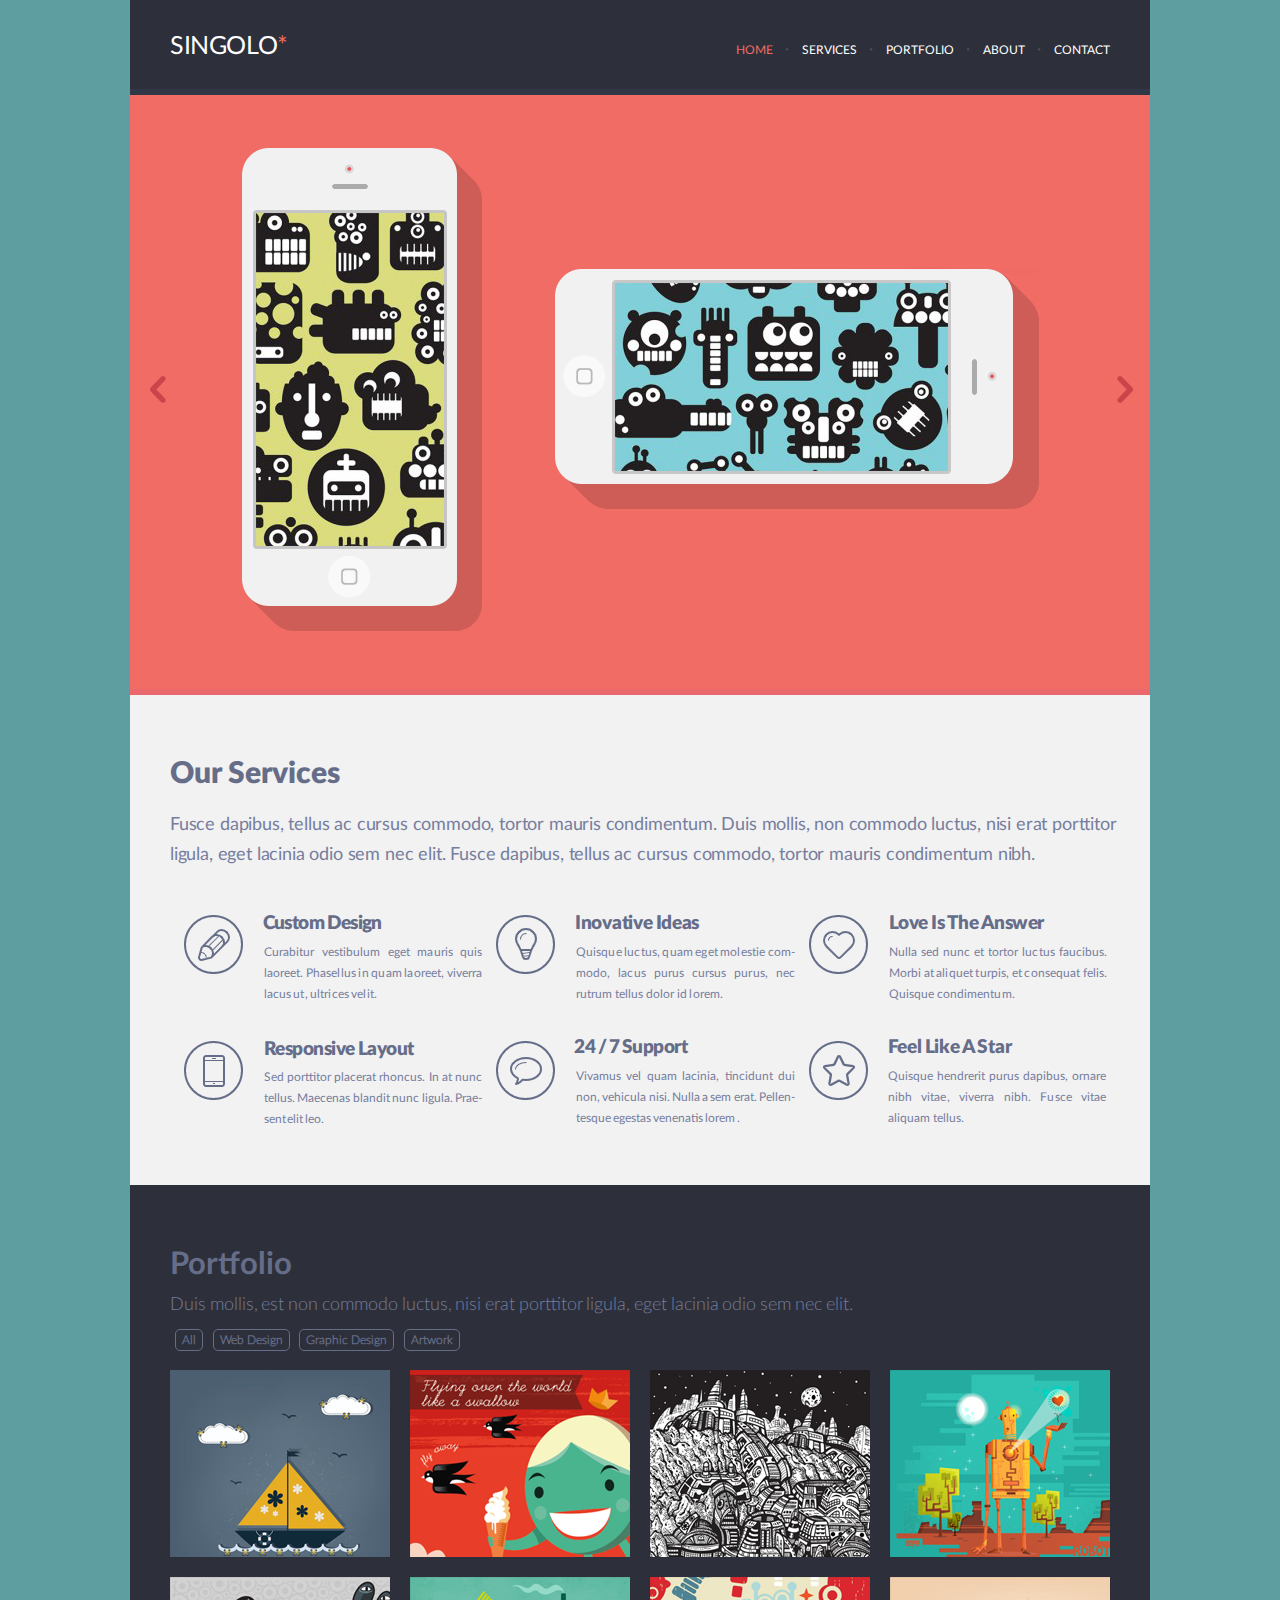
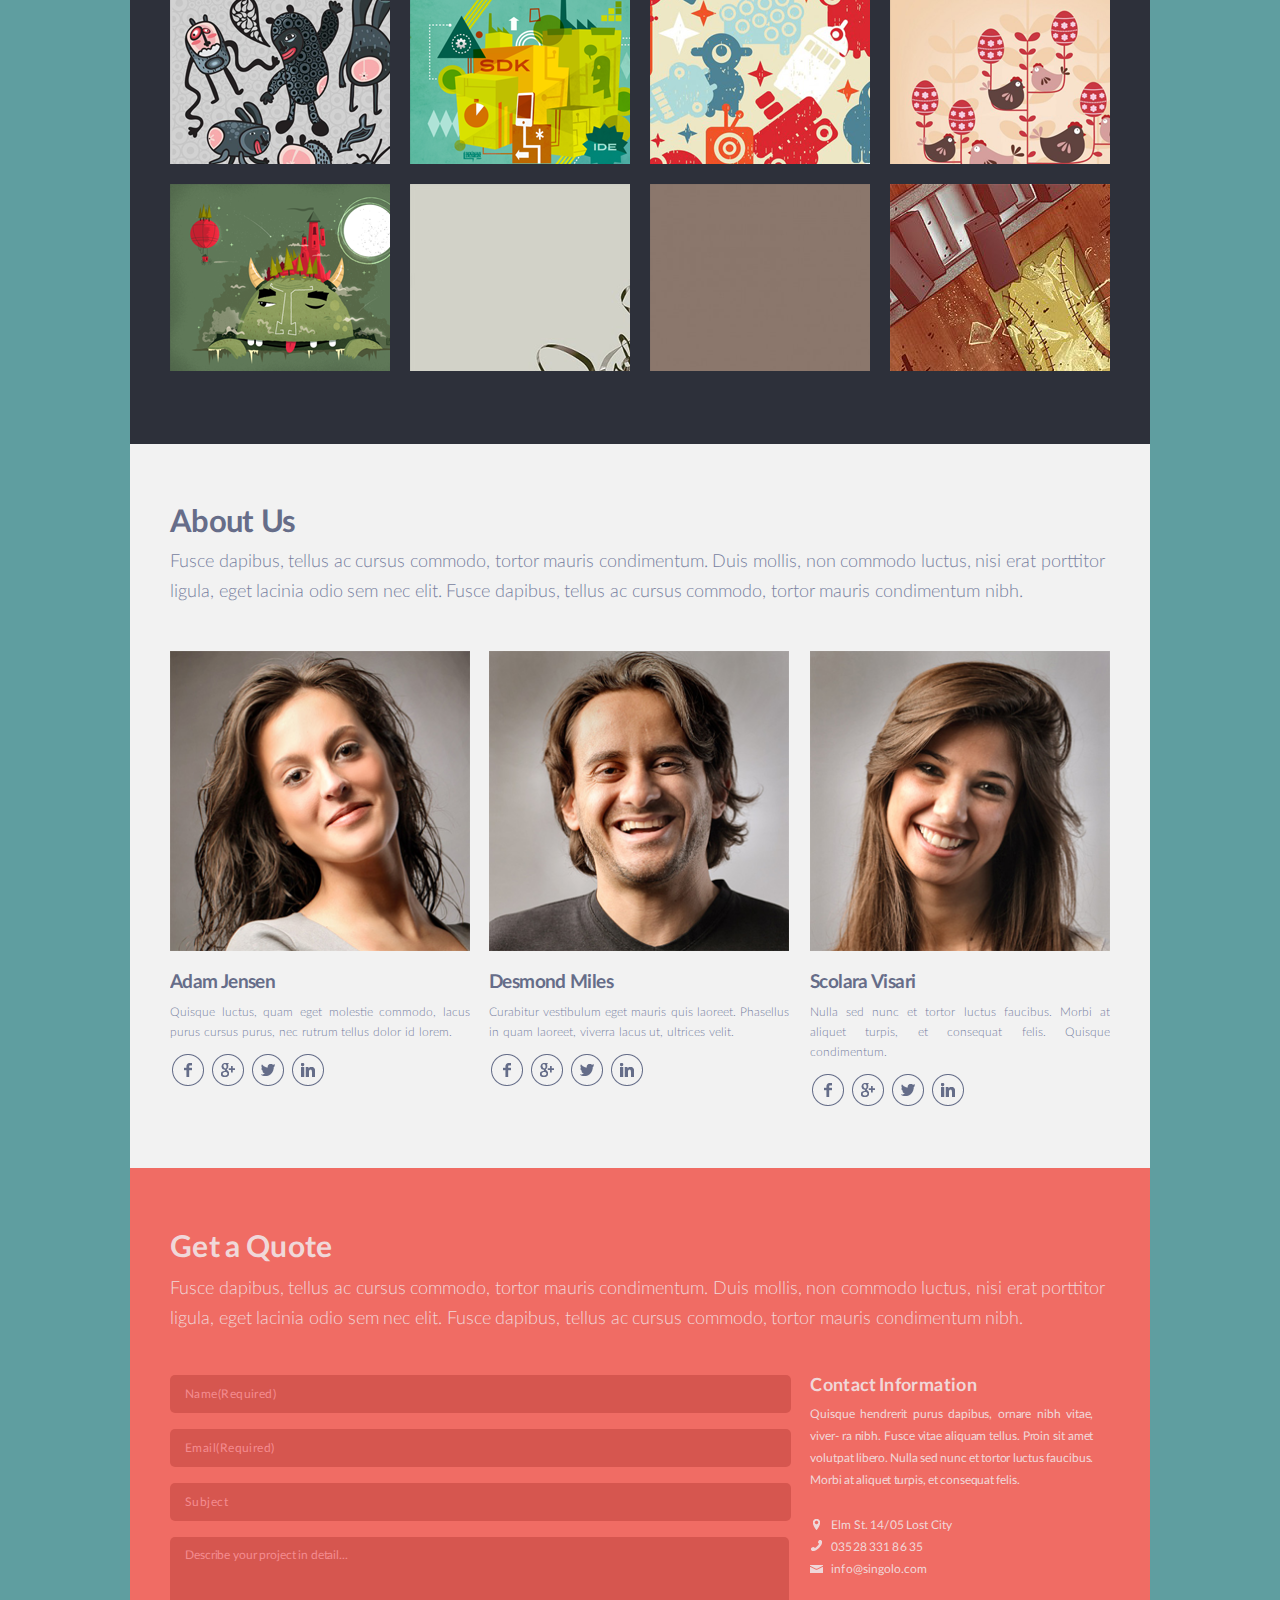
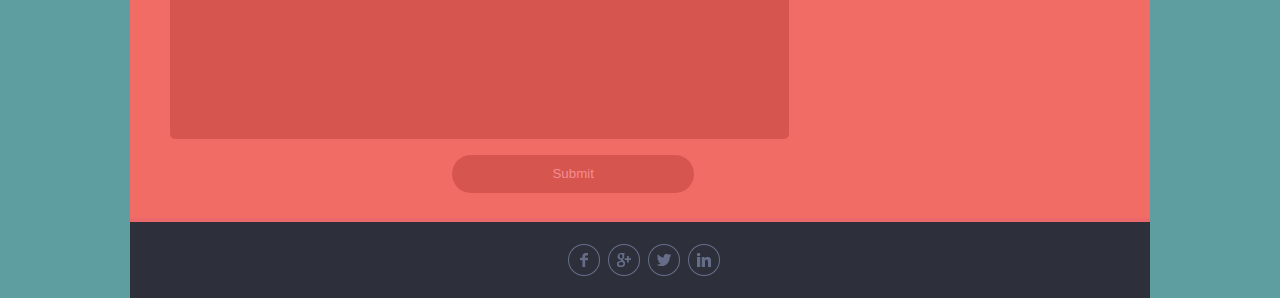
==== commit 0df8d2ce: "feat:responsive" ====
--- a/index.html
+++ b/index.html
@@ -10,6 +10,26 @@
 <div class="wrapper">
 <header>
     <div class="headerContainer">            
+        <div class="hamburger">
+            <input id="menu__toggle" type="checkbox" />
+            <label class="menu__btn" for="menu__toggle">
+              <div></div>
+            </label>
+            <nav class="header-nav">
+                <div class="logo">
+                    <h1>SINGOLO</h1>
+                    
+                    </div>
+                <ul class="header-nav-list" id="nav-menu-mobile">
+                <li><a id="nav-home-mobile" class="active" href="#fixed">Home</a></li>
+                <li><a id="nav-services-mobile" href="#Services">Services</a></li>
+                <li><a id="nav-portfolio-mobile" href="#Portfolio">Portfolio</a></li>
+                <li><a id="nav-about-mobile" href="#aboutUs">About</a></li>
+                <li><a id="nav-contact-mobile" href="#contact">Contact</a></li>
+                </ul>
+            </nav>
+            
+          </div>
         <div class="logo">
         <h1>SINGOLO</h1>
         
@@ -159,48 +179,54 @@
              Fusce dapibus, tellus ac cursus commodo, tortor mauris condimentum nibh.</p>
             
         <section class="profilePhotos">
-        <div class="profilePic" id="Adam"><img src="./assets/img/Adam.png" alt="Adam"></div>
-        <div class="profilePic" id="Desmond"><img src="./assets/img/Desmond.png" alt="Desmond"></div>
-        <div class="profilePic" id="Scolara"><img src="./assets/img/Scolara.png" alt="Scolara"></div>
-            
-        </section>
-        <section class="profileDescription">
-            <div>
-                <a href="#"><h2>Adam Jensen</h2></a>
-                <p>Quisque luctus, quam eget molestie commodo, lacus purus cursus purus, 
-                    nec rutrum tellus dolor id lorem.</p>
-            </div>
-            <div>
-                <a href="#"><h2>Desmond Miles</h2></a>
-                <p>Curabitur vestibulum eget mauris quis laoreet. Phasellus in quam laoreet, 
-                    viverra lacus ut, ultrices velit.</p>
-            </div>
-            <div>
-                <a href="#"><h2>Scolara Visari</h2></a>
-                <p>Nulla sed nunc et tortor luctus faucibus. Morbi at aliquet turpis, 
-                    et consequat felis. Quisque condimentum.</p>
-            </div>
-        </section>
-        <section class="profileIcons">
+        <div class="profilePic" id="Adam"><img src="./assets/img/Adam.png" alt="Adam">
+            <section class="profileDescription">
+                <div>
+                    <a href="#"><h2>Adam Jensen</h2></a>
+                    <p>Quisque luctus, quam eget molestie commodo, lacus purus cursus purus, 
+                        nec rutrum tellus dolor id lorem.</p>
+                </div>
+            </section>
             <div class="profileIconsContainer">
                 <div class="ico"><a href="https://www.facebook.com/"><img src="./assets/img/facebook.png" alt="Facebook"></a></div>
                 <div class="ico"><a href="https://plus.google.com/"><img src="./assets/img/google+.png" alt="Google+"></a></div>
                 <div class="ico"><a href="https://twitter.com/"><img src="./assets/img/twitter.png" alt="Twitter"></a></div>
                 <div class="ico"><a href="https://www.linkedin.com/"><img src="./assets/img/linkedin.png" alt="Linked In"></a></div>
             </div>
-            <div class="profileIconsContainer">
+        </div>
+        <div class="profilePic" id="Desmond"><img src="./assets/img/Desmond.png" alt="Desmond">
+            <section class="profileDescription">
+                <div>
+                    <a href="#"><h2>Desmond Miles</h2></a>
+                    <p>Curabitur vestibulum eget mauris quis laoreet. Phasellus in quam laoreet, 
+                        viverra lacus ut, ultrices velit.</p>
+                </div>
+             </section>
+             <div class="profileIconsContainer">
                 <div class="ico"><a href="https://www.facebook.com/"><img src="./assets/img/facebook.png" alt="Facebook"></a></div>
                 <div class="ico"><a href="https://plus.google.com/"><img src="./assets/img/google+.png" alt="Google+"></a></div>
                 <div class="ico"><a href="https://twitter.com/"><img src="./assets/img/twitter.png" alt="Twitter"></a></div>
                 <div class="ico"><a href="https://www.linkedin.com/"><img src="./assets/img/linkedin.png" alt="Linked In"></a></div>
             </div>
-            <div class="profileIconsContainer">
-                <div class="ico"><a href="https://www.facebook.com/"><img src="./assets/img/facebook.png" alt="Facebook"></a></div>
-                <div class="ico"><a href="https://plus.google.com/"><img src="./assets/img/google+.png" alt="Google+"></a></div>
-                <div class="ico"><a href="https://twitter.com/"><img src="./assets/img/twitter.png" alt="Twitter"></a></div>
-                <div class="ico"><a href="https://www.linkedin.com/"><img src="./assets/img/linkedin.png" alt="Linked In"></a></div>
-            </div>
-        </section>
+        </div>
+        <div class="profilePic" id="Scolara"><img src="./assets/img/Scolara.png" alt="Scolara">
+                <section class="profileDescription">
+                    <div>
+                        <a href="#"><h2>Scolara Visari</h2></a>
+                        <p>Nulla sed nunc et tortor luctus faucibus. Morbi at aliquet turpis, 
+                            et consequat felis. Quisque condimentum.</p>
+                    </div>
+                </section>
+                <div class="profileIconsContainer">
+                    <div class="ico"><a href="https://www.facebook.com/"><img src="./assets/img/facebook.png" alt="Facebook"></a></div>
+                    <div class="ico"><a href="https://plus.google.com/"><img src="./assets/img/google+.png" alt="Google+"></a></div>
+                    <div class="ico"><a href="https://twitter.com/"><img src="./assets/img/twitter.png" alt="Twitter"></a></div>
+                    <div class="ico"><a href="https://www.linkedin.com/"><img src="./assets/img/linkedin.png" alt="Linked In"></a></div>
+                </div>
+        </div>
+            
+        </section>
+      
 </section>
 </section>
 <section class="getQuote" id="contact">
@@ -247,7 +273,7 @@
 </main>
 <footer>
     <section class="foot">
-        <div class="copyright">&#169;Copyright 2013 &nbsp;by PSDchat.com</div>
+        
         <div class="footerImg">
             <div class="ico"><a href="https://www.facebook.com/"><img src="./assets/img/facebook.png" alt="Facebook"></a></div>
             <div class="ico"><a href="https://plus.google.com/"><img src="./assets/img/google+.png" alt="Google+"></a></div>
--- a/style.css
+++ b/style.css
@@ -6,7 +6,8 @@
 }
 
 header{
-    position: fixed;    
+    position: fixed;
+    z-index: 1000;    
 }
 .headerContainer{
     background-color: #2d303a;
@@ -20,9 +21,9 @@
     background-color: #2d303a;
     height: 89px;
     border-bottom: 6px solid #323746;
-    width: 98vw;
+    width: 100vw;
     max-width: 1020px;
-    z-index: 1000;
+    
 
     
 }
@@ -425,8 +426,6 @@
    
 }
 .LikeAStar{
-    margin-left: 21px;
-    
     width: 220px;
     height: 100px;
 }
@@ -495,15 +494,16 @@
 }
 .container{
     padding: 0;
-    margin: 0 auto;
+    margin: 0 4vw;
     max-width: 940px;
     
 }
 
 .Portfolio{
     margin-top: -31px;
-    width: 1020px;
-    height: 864px;
+    width: 100%;
+    max-width: 1020px;
+    height: 1102px;
     background-color: #2d303a;
     border-bottom: 5px solid #323746;
  
@@ -528,8 +528,8 @@
     overflow: hidden;
 }
 .aboutUs{
-    width: 1020px;
-    height: 728px;
+    max-width: 1020px;
+    min-height: 728px;
     background-color: #f2f2f2;
     margin-top: -31px;
     border-bottom: 6px solid #ffffff;
@@ -567,8 +567,7 @@
 .portfolioPics{
     margin-top: 17px;
     display: grid;
-    grid-template-columns: repeat(4, 220px);
-    grid-template-rows: repeat(3,187px);
+    grid-template-columns: repeat(auto-fit, minmax(220px,1fr));
     grid-row-gap: 20px;
     grid-column-gap: 20px;
     overflow: hidden;
@@ -578,7 +577,7 @@
 }
 .divPic:nth-child(n+13){
     display: none;
-}
+}/*
 .Pic1{
     margin: -11px 0 0 -8px;
 }
@@ -615,7 +614,7 @@
 }
 .Pic12{
     margin: -60px 0 0 -36px;
-}
+}*/
 .divPic{
     overflow: hidden;
     cursor: pointer;
@@ -646,24 +645,25 @@
 .profilePhotos{
     margin-top: 44px;
     display: grid;
-    grid-template-columns: repeat(3, 300px);
+    grid-template-columns: repeat(3, 1fr);
     grid-column-gap: 19px;
     overflow: hidden;
 
 }
 .profilePic{
-    height: 300px;
-    width: 300px;
-    overflow: hidden;
+    max-width: 300px;
+    width: 30vw;
+    overflow: hidden;
+}
+.profilePic>img{
+    width: 30vw;
+    max-width: 300px;
 }
 #Scolara{
     margin-left: 2px;
 }
 .profileDescription{
     margin-top: 3px;
-    display: grid;
-    grid-template-columns: repeat(3, 300px);
-    grid-column-gap: 19px;
     overflow: hidden;
     text-overflow: ellipsis;
 
@@ -713,16 +713,17 @@
 .getQuote{
     padding: 0;
     margin: 0 auto;
-    width: 1020px;
-    height: 650px;
+    width: 100%;
+    max-width: 1020px;
+    min-height: 650px;
     background-color: #f06c64;
     margin-top: -30px;
     border-bottom:4px solid #ea676b;
 }
 .containerQuote{
     padding: 0;
-    margin: 0 auto;
-    width: 940px;
+    margin: 0 4vw;
+    max-width: 940px;
 }
 .containerQuote h1{
     font-family: "Lato-Bold";
@@ -743,12 +744,13 @@
 }
 .getQuoteContent{
     display: grid;
-    grid-template-columns: 66% 34%;
+    grid-auto-flow:column;
     column-gap: 20px;
 }
 .getQuoteInputs{
     margin-top: 23px;
     display: grid;
+    width: 63vw;
     row-gap: 7px;
    
 }
@@ -758,7 +760,8 @@
     line-height: 6px;
     margin-bottom: 9px;
     padding-left: 15px;
-    width: 604px;
+    width: 59.3vw;
+    max-width: 604px;
     height: 36px;
     border-radius: 5px;
     background-color: #d6564f;
@@ -777,7 +780,8 @@
     line-height: 33px;
     margin-bottom: 9px;
     padding-left: 15px;
-    width: 602px;
+    width: 59.3vw;
+    max-width: 602px;
     height: 198px;
     border-radius: 5px;
     background-color: #d6564f;
@@ -825,6 +829,8 @@
 }
 .contactInfo{
     margin-right: 1px;
+    min-width: 200px;
+    max-width: 300px;
 }
 .contacts {
     margin-top: 33px;
@@ -844,14 +850,14 @@
 footer{
     background-color: #2d303a;
     height: 76px;
-    width: 1020px;
+    max-width: 1020px;
 }
 .foot{
     margin: 0 auto;
-    width: 940px;
+    max-width: 940px;
     display: flex;
     flex-direction: row;
-    justify-content: space-between;
+    justify-content:center;
     align-items: center;
 }
 .footerImg{
@@ -861,16 +867,6 @@
     flex-direction: row;
     justify-content: space-evenly;
     align-items: center;
-}
-.copyright{
-    font-family: "Lato-Regular";
-    font-size: 12px;
-    line-height: 18px;
-    color: #666d89;
-    text-align: justify;
-    letter-spacing: 0px;
-    margin: 15px 0 0 1px;
-
 }
 a{
     text-decoration: none;
@@ -993,6 +989,9 @@
     max-height: 126px;
     justify-content: space-between;
 }
+.hamburger{
+    display: none;
+}
 @media only screen and (min-width: 1020px) {
     .verticalPhone{
         background-size: unset;
@@ -1017,4 +1016,470 @@
         margin-left: 29px;
         margin-top: -1px;
     }
-  }+    .getQuote{
+        padding: 0;
+        margin: 0 auto;
+        width: 1020px;
+        height: 650px;
+        background-color: #f06c64;
+        margin-top: -30px;
+        border-bottom:4px solid #ea676b;
+    }
+    .containerQuote{
+        padding: 0;
+        margin: 0 auto;
+        width: 940px;
+    }
+    .containerQuote h1{
+        font-family: "Lato-Bold";
+        font-size: 30px;
+        color: #F0D8D9;
+        padding-top: 62px;
+        word-spacing: -2.1px;
+        letter-spacing: 0.35px;
+    }
+    .containerQuote p{
+        font-family: "Lato-Light";
+        font-size: 18px;
+        color: #F0D8D9;
+        margin-top:-12px;
+        line-height:30px;
+        word-spacing: -0.35px;
+        
+    }
+    .getQuoteContent{
+        display: grid;
+        grid-template-columns: 66% 34%;
+        column-gap: 20px;
+    }
+    .getQuoteInputs{
+        margin-top: 23px;
+        display: grid;
+        row-gap: 7px;
+       
+    }
+    .getQuoteInputs input{
+        background-color: transparent;
+        border: none;
+        line-height: 6px;
+        margin-bottom: 9px;
+        padding-left: 15px;
+        width: 604px;
+        height: 36px;
+        border-radius: 5px;
+        background-color: #d6564f;
+        
+    }
+    .getQuoteInputs input::placeholder{
+        font-family: "Lato-Regular";
+        font-size: 12px;
+        color:#f48c8f;
+        letter-spacing: 0.45px;
+        
+    }
+    .getQuoteInputs textarea{
+        background-color: transparent;
+        border: none;
+        line-height: 33px;
+        margin-bottom: 9px;
+        padding-left: 15px;
+        width: 602px;
+        height: 198px;
+        border-radius: 5px;
+        background-color: #d6564f;
+        resize: none;
+    }
+    .getQuoteInputs textarea::placeholder{
+        font-family: "Lato-Regular";
+        font-size: 12px;
+        color:#f48c8f;
+        word-spacing: -0.2px;
+        letter-spacing: -0.1px;
+    }
+    .getQuoteInputs button{
+        margin: 0 auto;
+        width: 30%;
+        height: 38px;
+        border-radius: 50px;
+        border: none;
+        background-color: #d6564f;
+        color:#f48c8f;
+    }
+    .getQuoteInputs button:hover{
+        color:#fff;
+        cursor: pointer;
+    }
+    
+    .contactInfo h2{
+        font-family: "Lato-Bold";
+        margin-top: 23px;
+        font-size: 18px;
+        color: #F0D8D9;
+        word-spacing: -2.1px;
+        letter-spacing: 0.35px;
+    }
+    .contactInfo p{
+        font-family: "Lato-Regular";
+        margin-top: -8px;
+        font-size: 12px;
+        line-height: 21.95px;
+        color: #F0D8D9;
+        word-spacing: -0.7px;
+        letter-spacing: -0.1px;
+        text-align: justify;
+        padding-right: 17px;
+    }
+    .contactInfo{
+        margin-right: 1px;
+    }
+    .contacts {
+        margin-top: 33px;
+        margin-left: 15px;
+        width: 150px;
+        display: grid;
+        grid-template-columns: auto 150px;
+    }
+    .contacts p {
+        font-family: "Lato-Regular";
+        font-size: 12px;
+        line-height: 18px;
+        color: #F0D8D9;
+        text-align: justify;
+        letter-spacing: 0.05px;
+    }
+    .profilePhotos{
+        margin-top: 44px;
+        display: grid;
+        grid-template-columns: repeat(3, 300px);
+        grid-column-gap: 19px;
+        overflow: hidden;
+    
+    }
+    .profilePic{
+        /*height: 300px;*/
+        width: 300px;
+        overflow: hidden;
+    }
+    #Scolara{
+        margin-left: 2px;
+    }
+    .profileDescription{
+        margin-top: 3px;
+        display: grid;
+        grid-template-columns: repeat(3, 300px);
+        grid-column-gap: 19px;
+        overflow: hidden;
+        text-overflow: ellipsis;
+    
+    }
+    .profileDescription h2{
+        word-spacing: -0.3px;
+        letter-spacing: -0.6px;
+        font-size: 19px;
+        line-height: 18px;
+        color: #666d89;
+        font-family: "Lato-Bold";
+        font-weight: 900;
+        white-space: nowrap;
+        overflow: hidden;
+        text-overflow: ellipsis;
+    }
+    .profileDescription p{
+        margin-top: -6px;
+        word-spacing: 0.9px;
+        font-size: 12px;
+        line-height: 20px;
+        color: #767e9e;
+        font-family: "Lato-Light";
+        font-weight: 300;
+        text-align: left;
+        overflow: hidden;
+        text-overflow: ellipsis;
+        text-align: justify;
+    }
+    .profileIcons{
+        margin-top: 12px;
+        display: grid;
+        grid-template-columns: repeat(3, 300px);
+        grid-column-gap: 19px;
+        overflow: hidden;
+    }
+    .profileIconsContainer:nth-child(3){
+       margin-left: 1px;
+    }
+    .profileIconsContainer{
+        padding-left: 1px;
+        width: 152px;
+        display: flex;
+        flex-direction: row;
+        justify-content: space-between;
+    }
+    .container{
+        padding: 0;
+        margin: 0 auto;
+        max-width: 940px;
+        
+  }
+  .portfolioPics{
+    margin-top: 17px;
+    display: grid;
+    grid-template-columns: repeat(4, 220px);
+    grid-template-rows: repeat(3,187px);
+    grid-row-gap: 20px;
+    grid-column-gap: 20px;
+    overflow: hidden;
+}
+.divPic:nth-child(n+13){
+    display: none;
+}
+.Portfolio{
+    margin-top: -31px;
+    width: 1020px;
+    height: 864px;
+    background-color: #2d303a;
+    border-bottom: 5px solid #323746;
+ 
+}
+.Portfolio h1{
+    padding-top: 71px;
+    font-size: 31px;
+    line-height: 18px;
+    color: #666d89;
+    font-family: "Lato-Bold";
+    font-weight: 900;
+}
+.Portfolio p{
+    margin-top: -5px;
+    word-spacing: -1.3px;
+    font-size: 18px;
+    line-height: 30px;
+    color: #767e9e;
+    font-family: "Lato-Light";
+    font-weight: 300;
+    text-align: left;
+    overflow: hidden;
+}
+
+}
+@media only screen and (max-width:760px) {
+    .portfolioPics{
+        margin-top: 17px;
+        display: grid;
+        grid-template-columns: repeat(auto-fit, minmax(29vw,1fr));
+        overflow: hidden;
+    }
+    .divPic>img{
+        width: 54%;
+    }
+    .divPic:nth-child(n+9){
+        display: none;
+    }
+    .Portfolio{
+        margin-top: -31px;
+        width: 100%;
+        max-width: 1020px;
+        min-height: 886px;
+        background-color: #2d303a;
+        border-bottom: 5px solid #323746;
+     
+    }
+    .headerContainer{
+        display: block;
+    }
+    .logo{
+        width: 54%;
+        margin: 0 auto;
+        
+    }
+    .header-nav>.logo>h1{
+        position: absolute;
+        font-size: 19.6875px;
+        margin: -50px 0 50px 20px;
+    }
+    .hamburger{
+        display: inline-block;
+    }
+    .hamburger input {
+        opacity: 0;
+      }
+      
+      .hamburger input:checked ~ .menu__btn > div {
+        transform: rotate(90deg);
+      }
+      
+      .hamburger input:checked ~ .header-nav {
+        visibility: visible;
+        left: 0;
+      }
+      
+      .menu__btn {
+        display: flex;
+        align-items: center;
+        position: absolute;
+        top: 29px;
+        left: 35px;
+        width: 26px;
+        height: 26px;
+      
+        cursor: pointer;
+        z-index: 1;
+      }
+      
+      .menu__btn > div,
+      .menu__btn > div::before,
+      .menu__btn > div::after {
+        display: inline-block;
+        position: absolute;
+      
+        width: 100%;
+        height: 2px;
+      
+        background-color: #616161;
+      
+        transition-duration: .25s;
+      }
+      .menu__btn > div::before {
+        content: '';
+        top: -8px;
+      }
+      .menu__btn > div::after {
+        content: '';
+        top: 8px;
+      }
+      
+      .header-nav {
+        display: block;
+        position: absolute;
+        visibility: hidden;
+        top: 0;
+        left: -100%;
+        max-width: 75%;
+        height: 100%;
+        margin: 0;
+        padding: 80px 0;
+        list-style: none;
+        background: #2D303A;
+        box-shadow: 0px -40px 20px rgba(0, 0, 0, 0.4);
+        transition-duration: .25s;
+      }
+      .header-nav-list {
+        margin: 30vw auto;
+        height: 80vw;
+        width: 50%;
+        position: relative;
+        display: flex;      
+        list-style: none;
+        flex-direction: column;
+        justify-content: space-around;
+        align-content: center;
+      
+    }
+    .header-nav-list li a{
+        font-size: 20px;
+    }
+    .header-nav-list li::after{
+        display: none;
+    }
+      .header-nav{
+        display: block;
+        position: fixed;
+        visibility: hidden;
+        top: 0;
+        left: -100%;
+      
+        width: 300px;
+        height: 100%;
+      
+        margin: 0;
+        padding: 80px 0;
+      
+        list-style: none;
+      
+        background: #2D303A;
+        box-shadow: 0px -40px 20px rgba(0, 0, 0, 0.4);
+      
+        transition-duration: .25s;
+      }
+      
+      
+      
+}
+@media only screen and (max-width: 400px) {
+    .portfolioPics{
+        margin-top: 17px;
+        display: grid;
+        grid-template-columns: repeat(auto-fit, minmax(28vw,1fr));
+        overflow: hidden;
+    }
+    .divPic>img{
+        width: 100%;
+    }
+    .divPic:nth-child(n+9){
+        display: none;
+    }
+    .Portfolio{
+        margin-top: -31px;
+        width: 100%;
+        max-width: 1020px;
+        max-height: 886px;
+        background-color: #2d303a;
+        border-bottom: 5px solid #323746;
+     
+    }
+    .profilePhotos{
+        margin-top: 44px;
+        display: grid;
+        grid-template-columns: repeat(1, 1fr);
+        grid-column-gap: 19px;
+        overflow: hidden;
+    
+    }
+    .profilePic{
+        max-width: 378px;
+        width: 72vw;
+        overflow: hidden;
+        margin: 0 auto;
+    }
+    .profilePic>img{
+        width: 72vw;
+        max-width: 508px;
+    }
+    #Scolara{
+        margin-left: auto;
+    }
+    .profileIconsContainer{
+        margin-bottom: 3vw;
+    }
+    .getQuoteContent{
+        display: grid;
+        grid-auto-flow: row;
+    }
+    .getQuoteInputs input{
+        width: 86.3vw;
+    }
+    .getQuoteInputs textarea{
+        width: 86.3vw;
+    }
+    .getQuoteInputs button{
+        width: 100%;
+    }
+    .Ideas{
+        margin-left: 20px;
+    }
+    
+    
+    .LoveIs{
+        margin-left: 20px;
+    }
+      .Responsive{
+        margin-left: 20px;
+    }
+    .Support{
+        margin-left: 20px;
+     
+    }
+    
+    .LikeAStar{
+        margin-left: 20px;
+    }
+}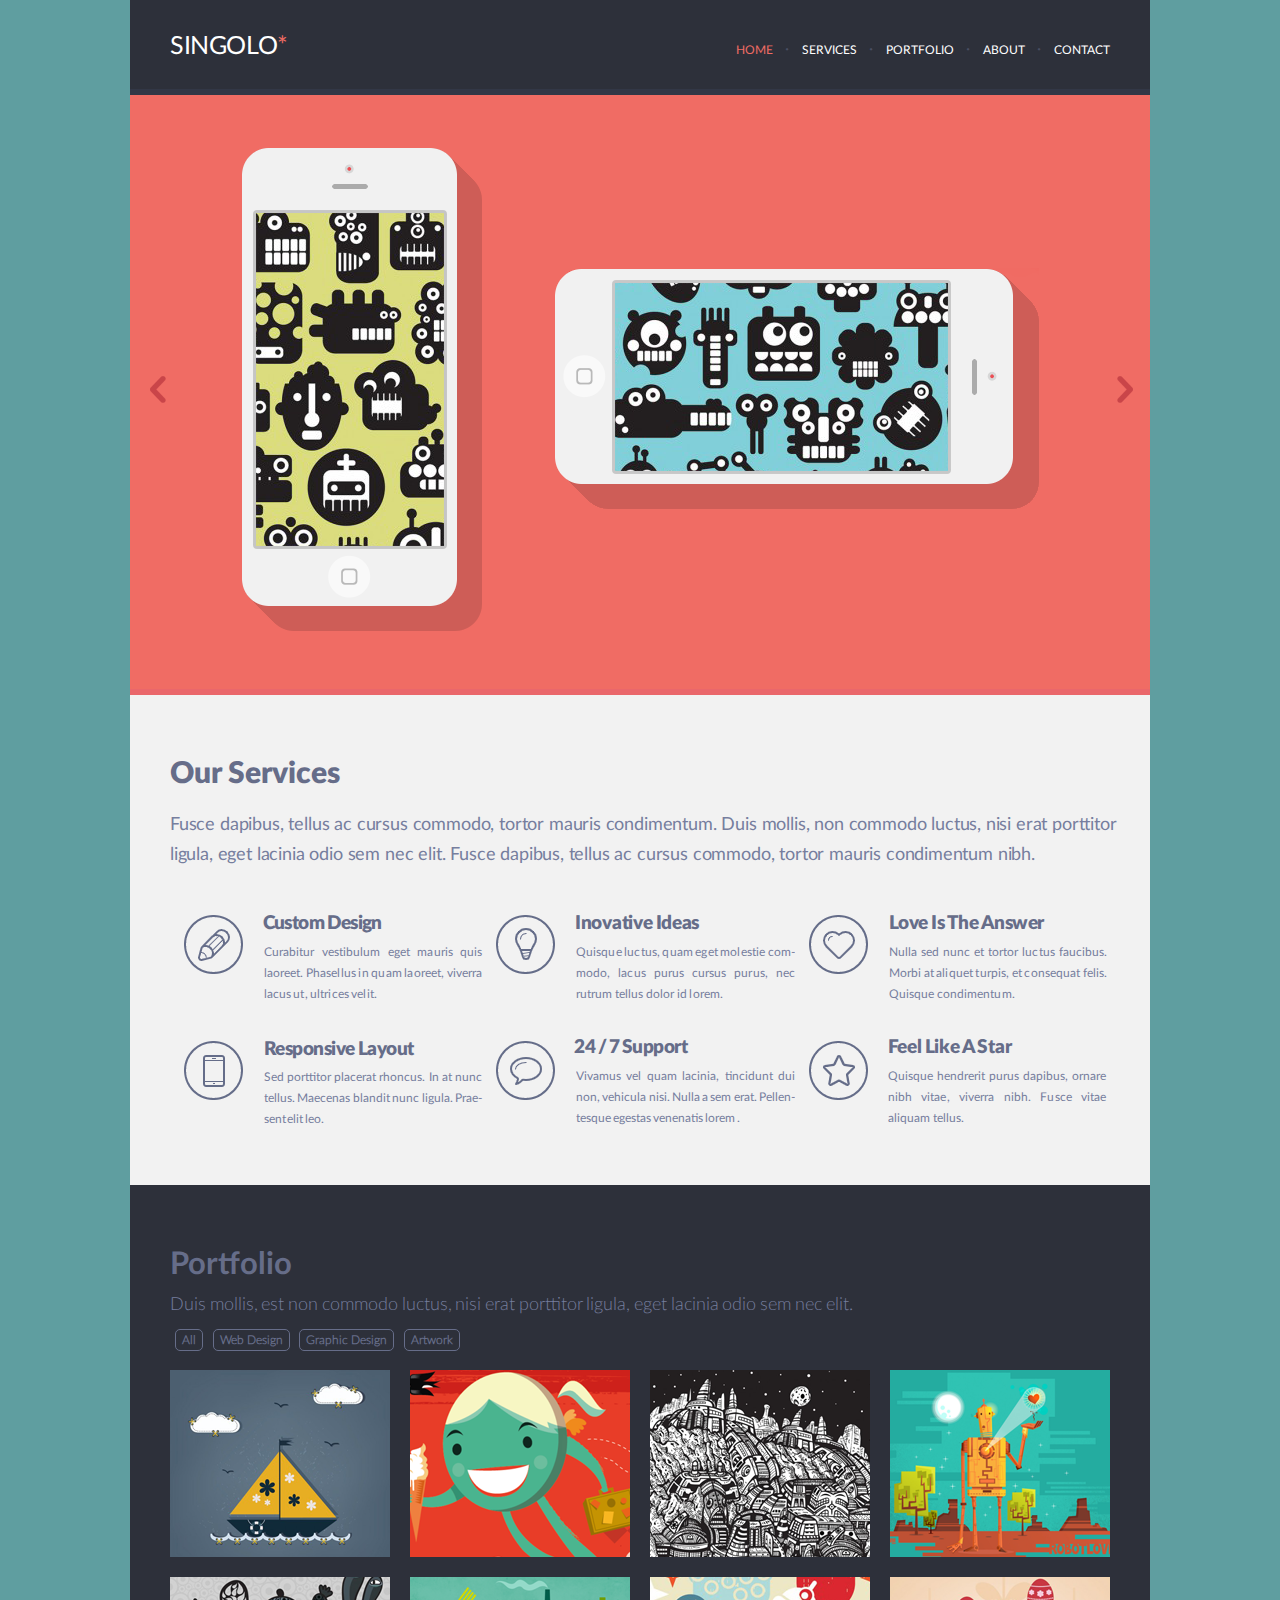
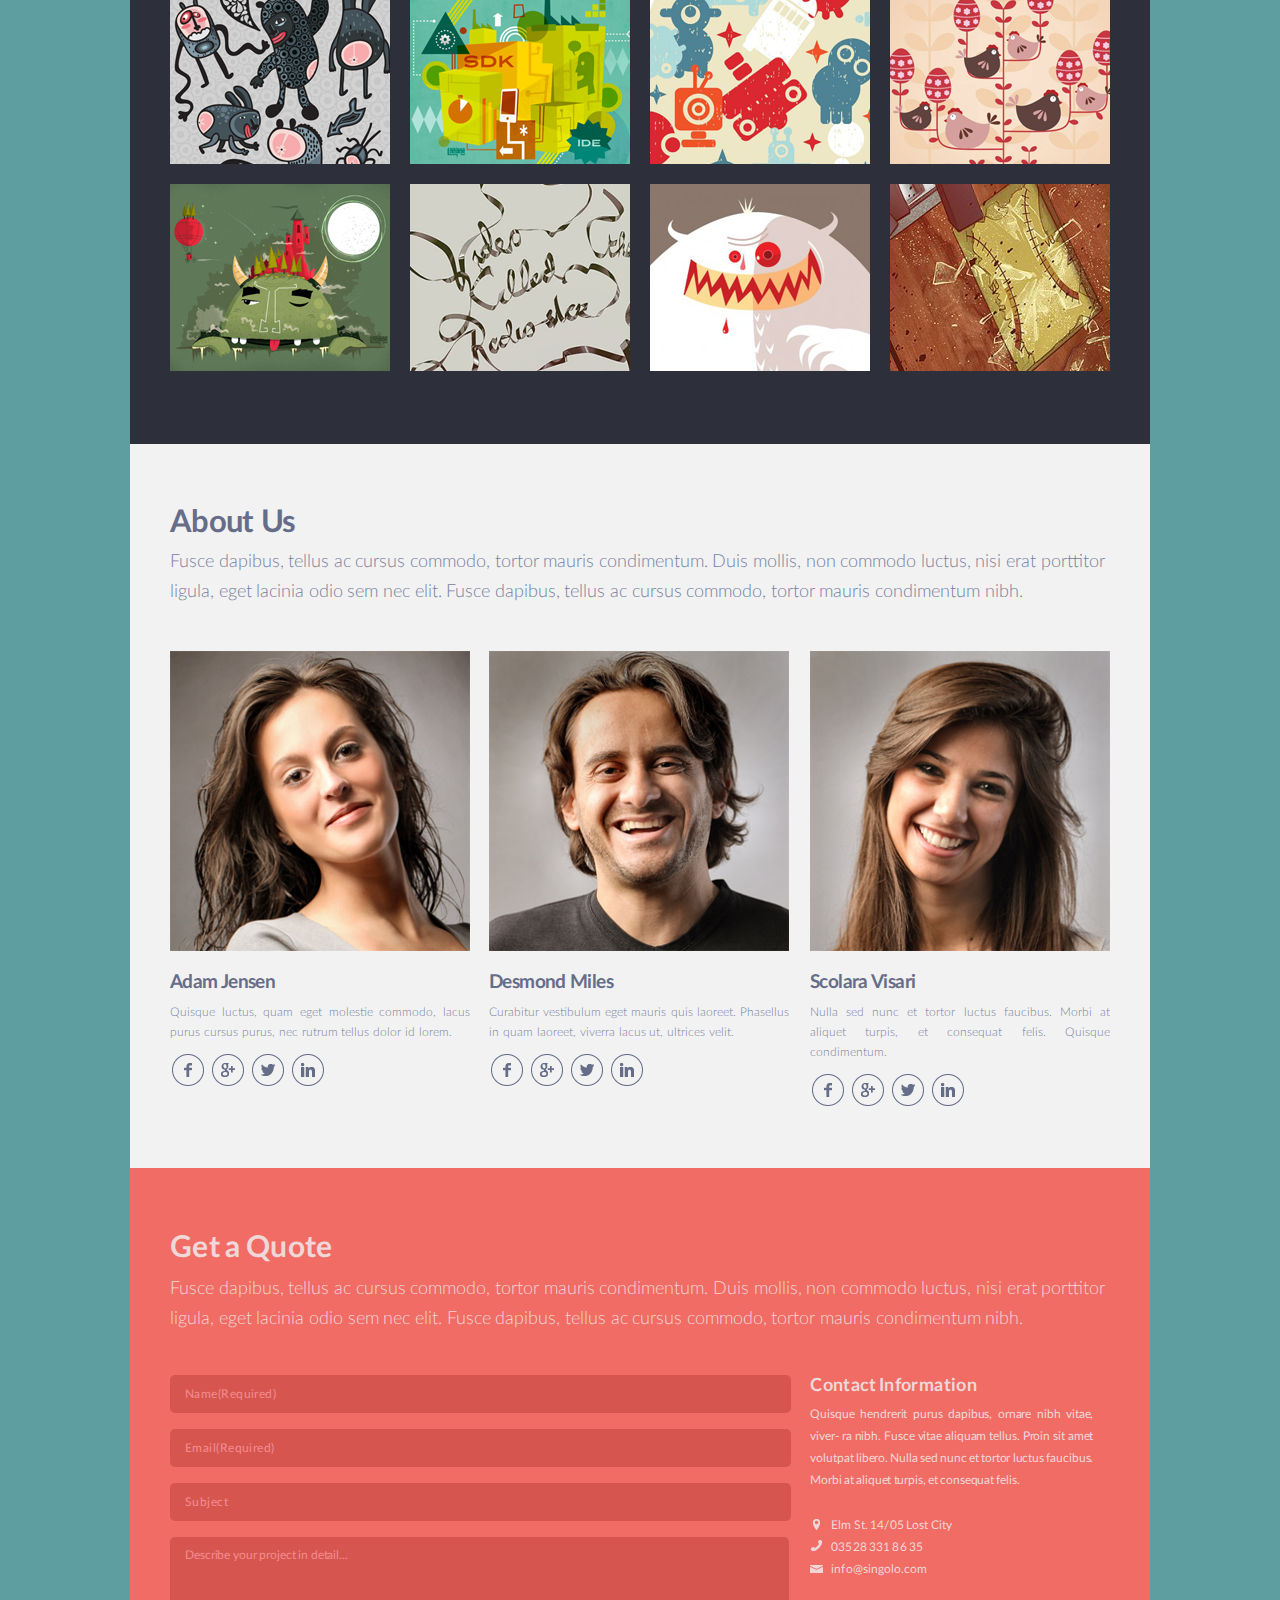
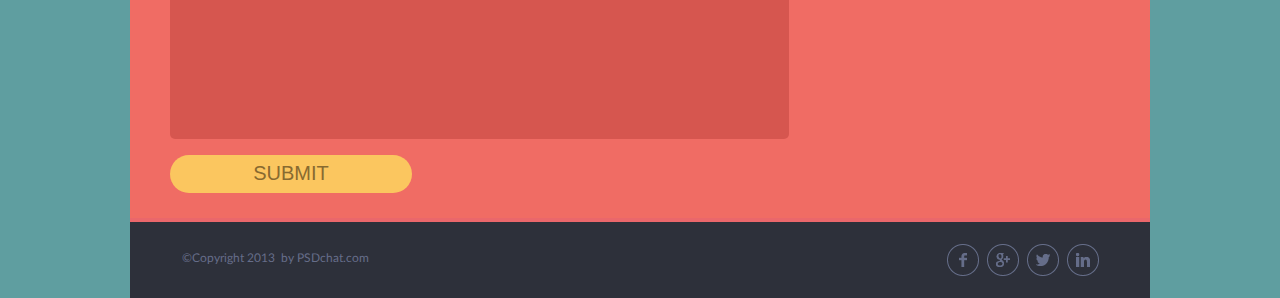
==== commit c7aa7574: "fix:copyright" ====
--- a/index.html
+++ b/index.html
@@ -273,7 +273,7 @@
 </main>
 <footer>
     <section class="foot">
-        
+        <div class="copyright">&#169;Copyright 2013 &nbsp;by PSDchat.com</div>
         <div class="footerImg">
             <div class="ico"><a href="https://www.facebook.com/"><img src="./assets/img/facebook.png" alt="Facebook"></a></div>
             <div class="ico"><a href="https://plus.google.com/"><img src="./assets/img/google+.png" alt="Google+"></a></div>
--- a/style.css
+++ b/style.css
@@ -22,6 +22,7 @@
     height: 89px;
     border-bottom: 6px solid #323746;
     width: 100vw;
+    min-width: 320px;
     max-width: 1020px;
     
 
@@ -99,6 +100,7 @@
     border-bottom:6px solid #ea676b;
     overflow: hidden;
     position: relative;
+    min-width: 320px;
 }
 .verticalPhone{
     position: absolute;
@@ -181,6 +183,7 @@
     max-height: 594px;
     width: 100vw;
     max-width: 1020px;
+    min-width: 320px;
 }
 .phones{
     width: 1020px;
@@ -257,6 +260,7 @@
 }
 .Services{
     padding-top:10px;
+    min-width: 320px;
     min-height: 484px;
     width: 100%;
     max-width: 1020px;
@@ -500,6 +504,7 @@
 }
 
 .Portfolio{
+    min-width: 320px;
     margin-top: -31px;
     width: 100%;
     max-width: 1020px;
@@ -528,6 +533,7 @@
     overflow: hidden;
 }
 .aboutUs{
+    min-width: 320px;
     max-width: 1020px;
     min-height: 728px;
     background-color: #f2f2f2;
@@ -711,6 +717,7 @@
     justify-content: space-between;
 }
 .getQuote{
+    min-width: 320px;
     padding: 0;
     margin: 0 auto;
     width: 100%;
@@ -795,13 +802,14 @@
     letter-spacing: -0.1px;
 }
 .getQuoteInputs button{
-    margin: 0 auto;
     width: 30%;
     height: 38px;
-    border-radius: 50px;
+    border-radius: 30px;
     border: none;
-    background-color: #d6564f;
-    color:#f48c8f;
+    background-color: #FBC65F;
+    color:#886A30;
+    font-size: 20px;
+    text-transform: uppercase;
 }
 .getQuoteInputs button:hover{
     color:#fff;
@@ -849,16 +857,27 @@
 }
 footer{
     background-color: #2d303a;
+    min-width: 320px;
     height: 76px;
     max-width: 1020px;
 }
 .foot{
-    margin: 0 auto;
-    max-width: 940px;
+    margin: 0 4vw;
+    max-width:940px;
     display: flex;
     flex-direction: row;
-    justify-content:center;
+    justify-content: space-between;
     align-items: center;
+}
+.copyright{
+    font-family: "Lato-Regular";
+    font-size: 12px;
+    line-height: 18px;
+    color: #666d89;
+    text-align: justify;
+    letter-spacing: 0px;
+    margin: 15px 0 0 1px;
+
 }
 .footerImg{
     width: 168px;
@@ -902,14 +921,13 @@
     height: 100vw;
     top: 0;
     left: 0;
-    background-color: #ea676b;
-    opacity: 0.9;
+    background-color: rgba(234, 103, 107, 0.4);
     z-index: 1000000;
 }
 #message-box{
   
     background-color: white;
-    width: 600px;
+    max-width: 600px;
     margin: 100px auto;
     border: 2px solid black;
     text-align: center;
@@ -1097,13 +1115,14 @@
         letter-spacing: -0.1px;
     }
     .getQuoteInputs button{
-        margin: 0 auto;
         width: 30%;
+        font-size: 20px;
+        text-transform: uppercase;
         height: 38px;
-        border-radius: 50px;
+        border-radius: 30px;
         border: none;
-        background-color: #d6564f;
-        color:#f48c8f;
+        background-color: #FBC65F;
+        color:#886A30;
     }
     .getQuoteInputs button:hover{
         color:#fff;
@@ -1400,6 +1419,18 @@
       
         transition-duration: .25s;
       }
+      .copyright{
+        display: none;
+    
+    }
+    .foot{
+        margin: 0 4vw;
+        max-width: 940px;
+        display: flex;
+        flex-direction: row;
+        justify-content:center;
+        align-items: center;
+    }
       
       
       
